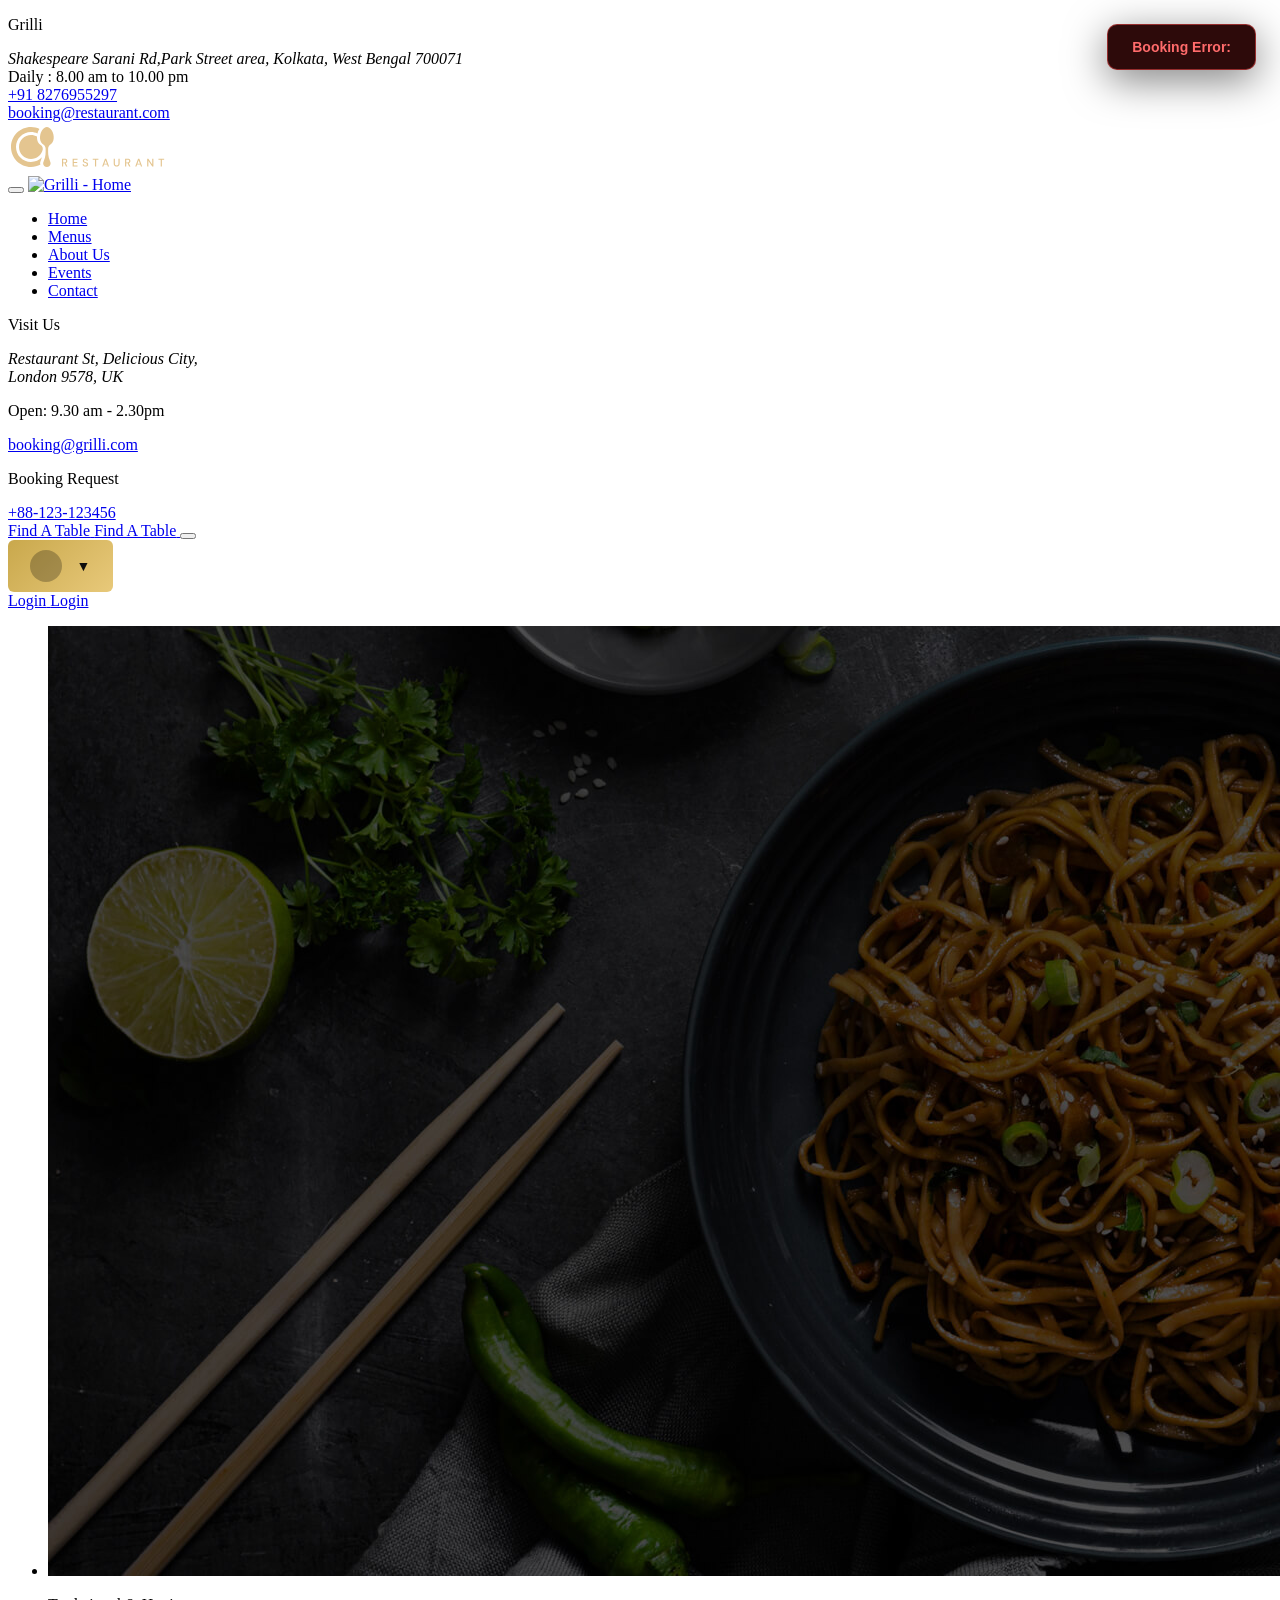
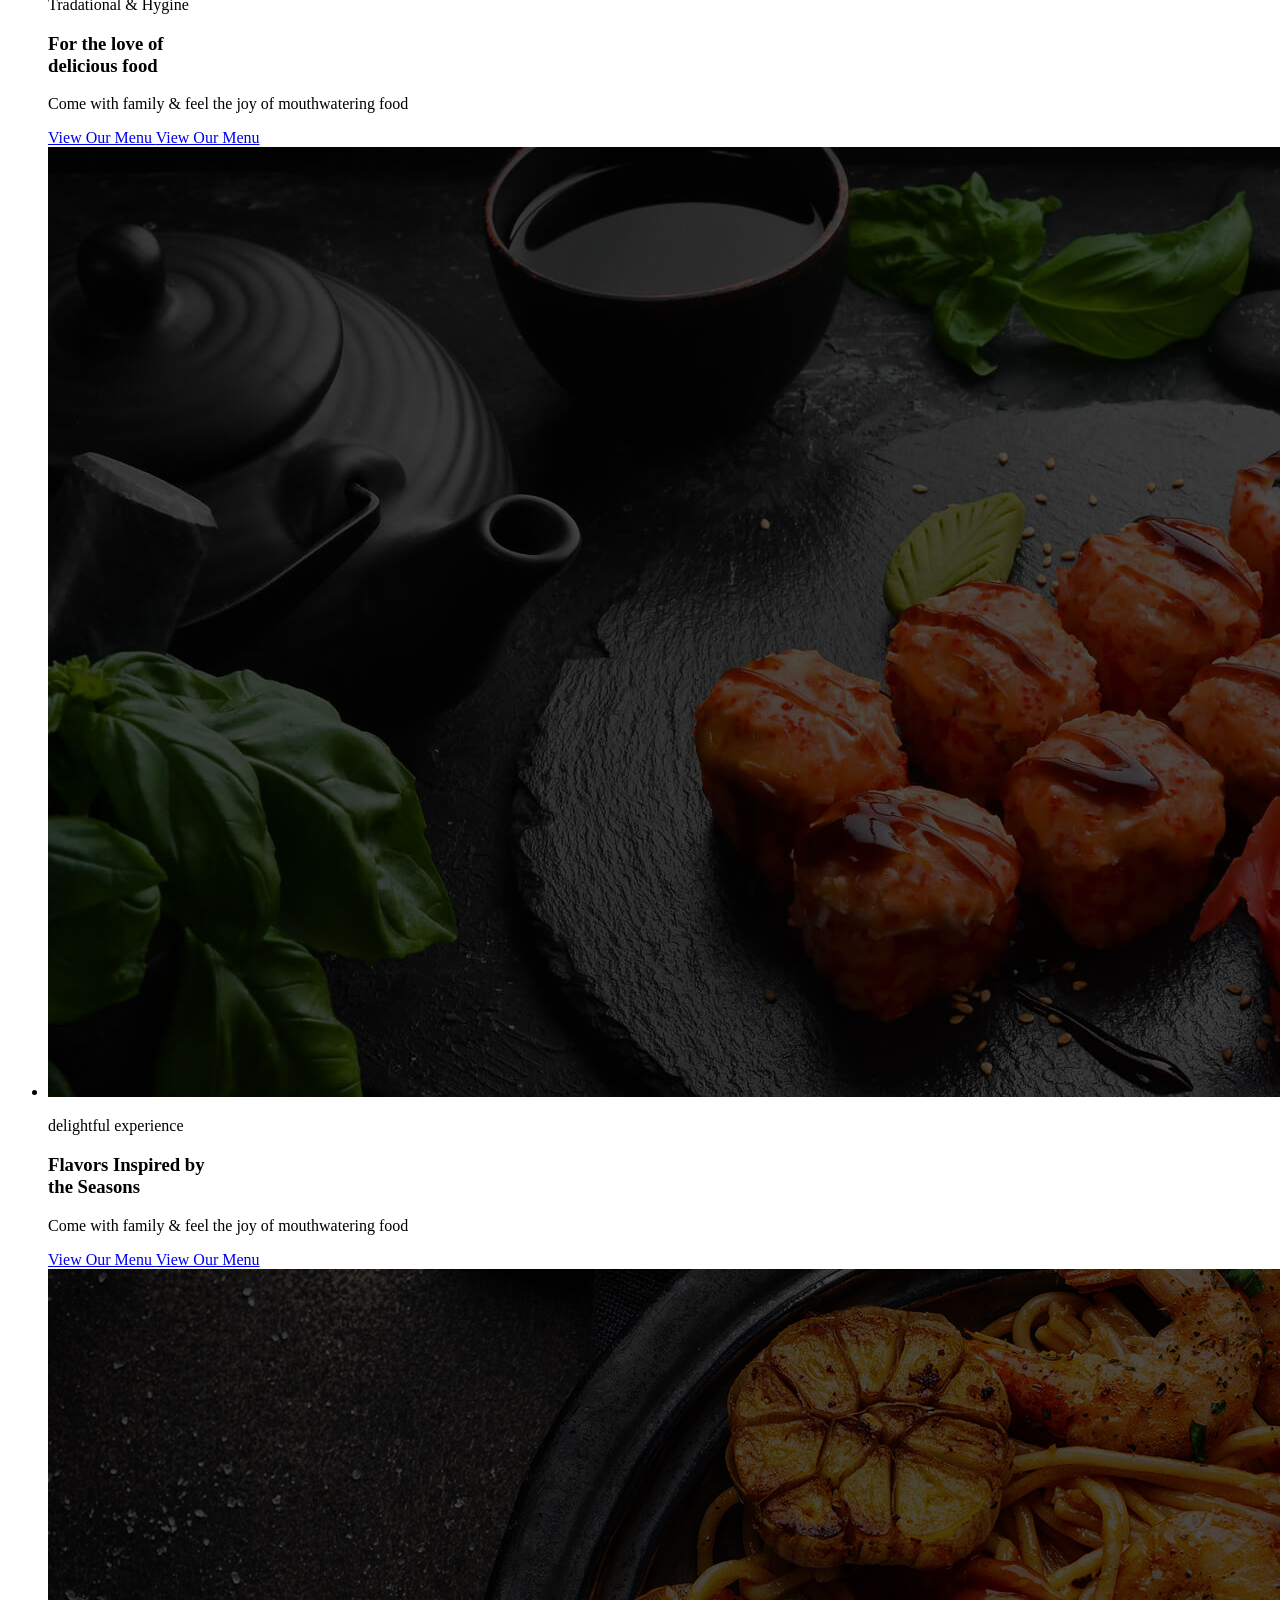
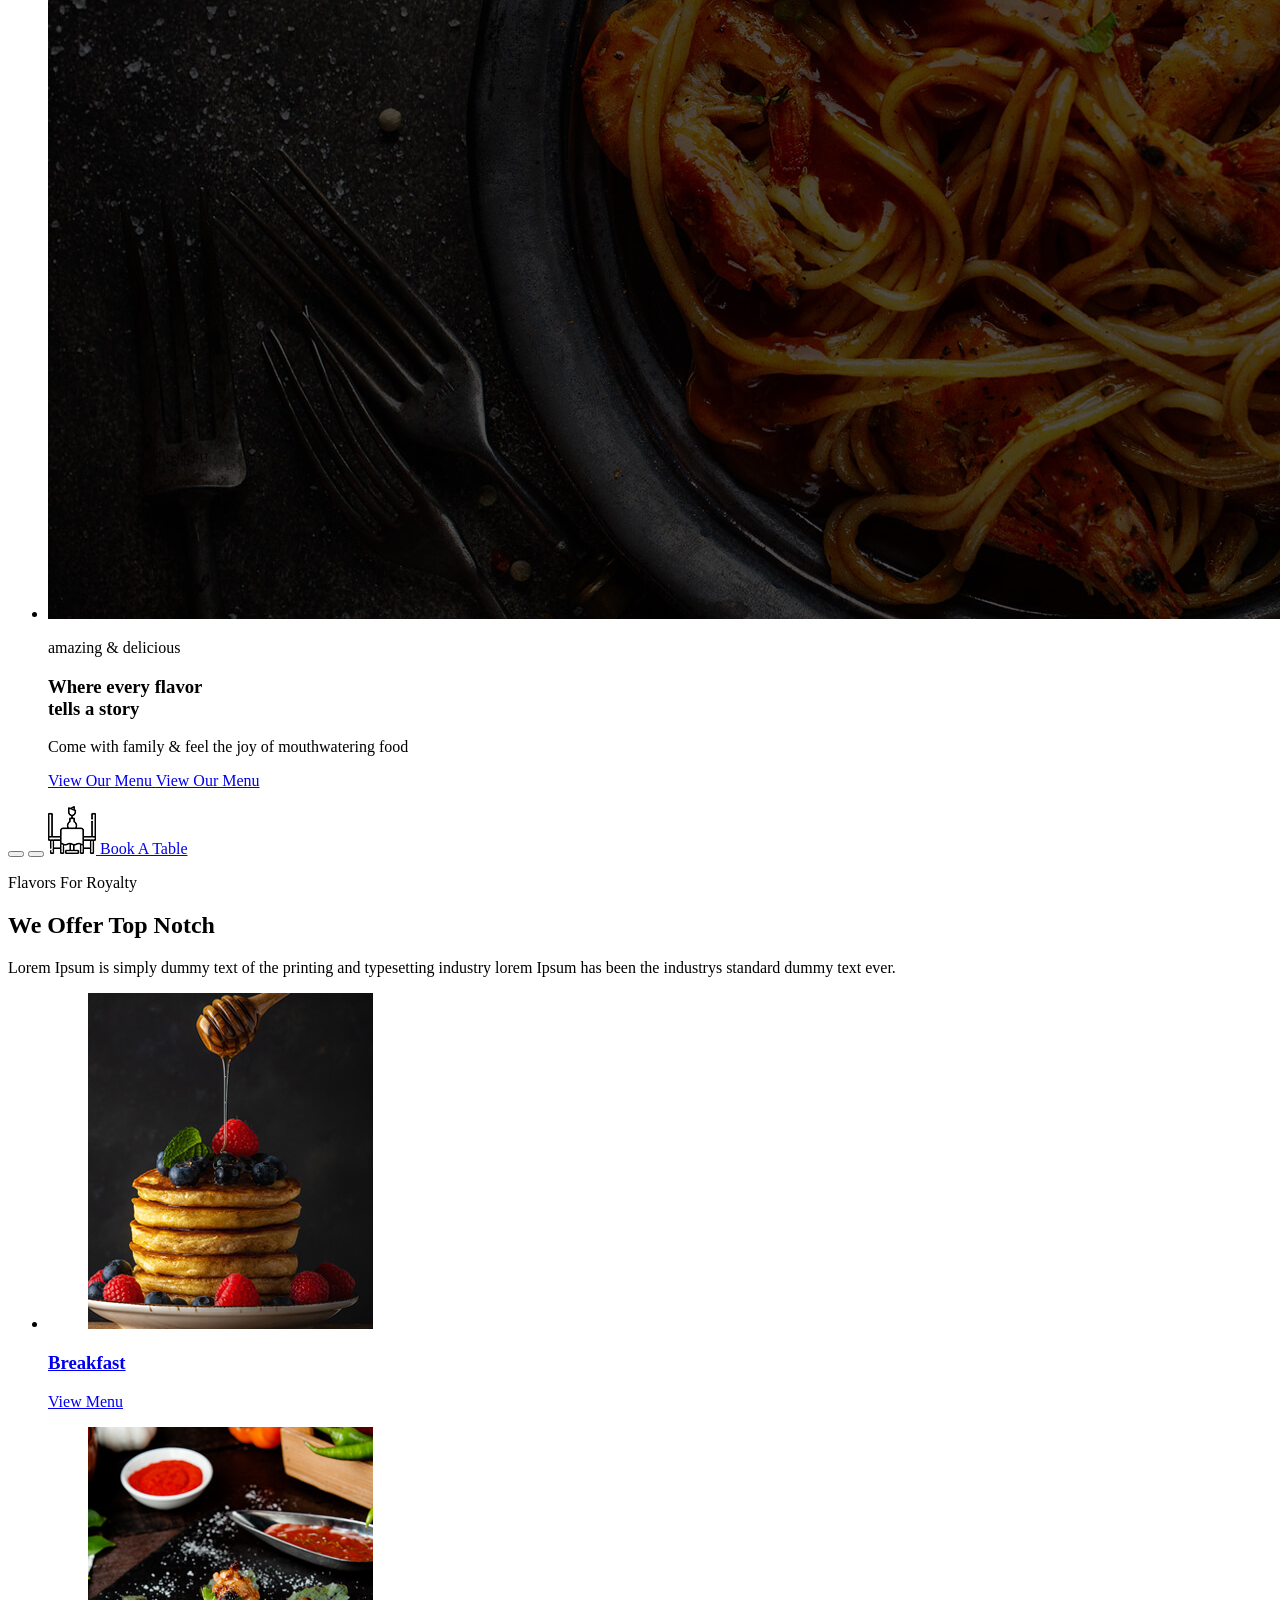
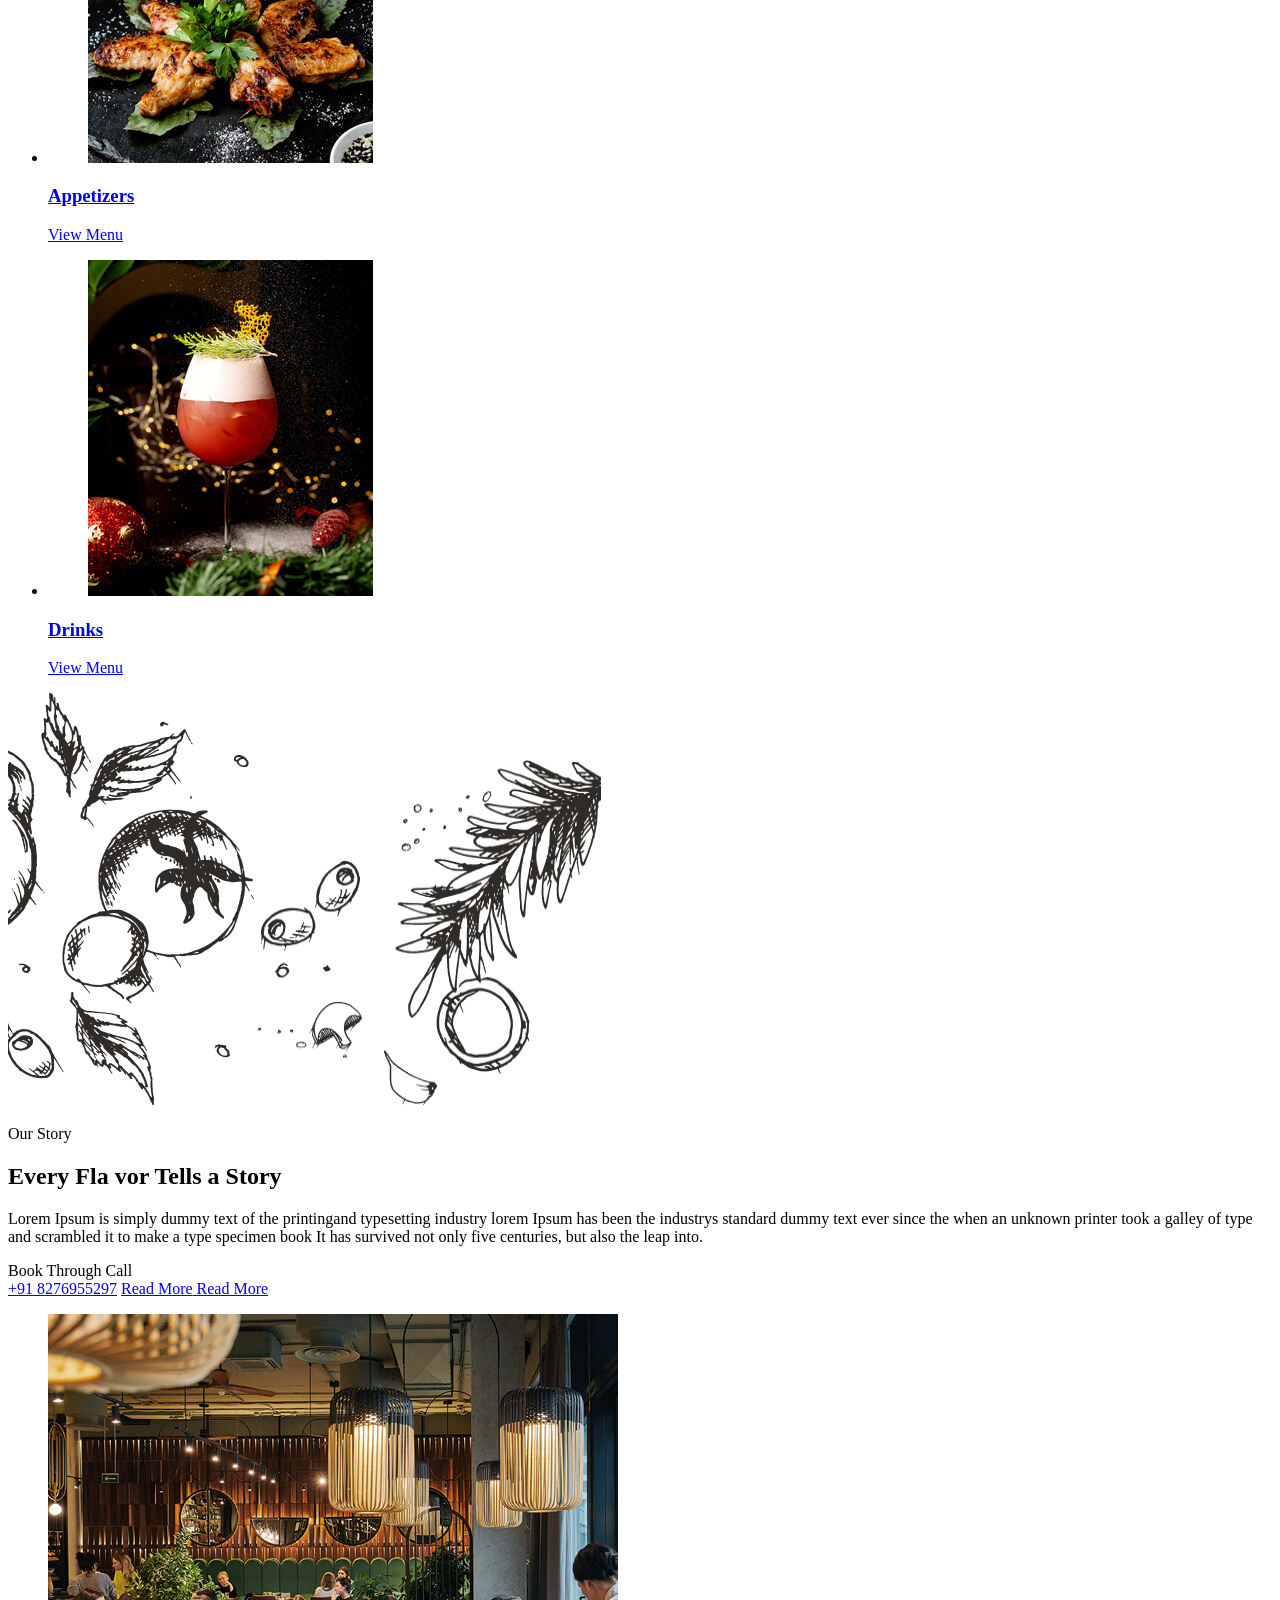
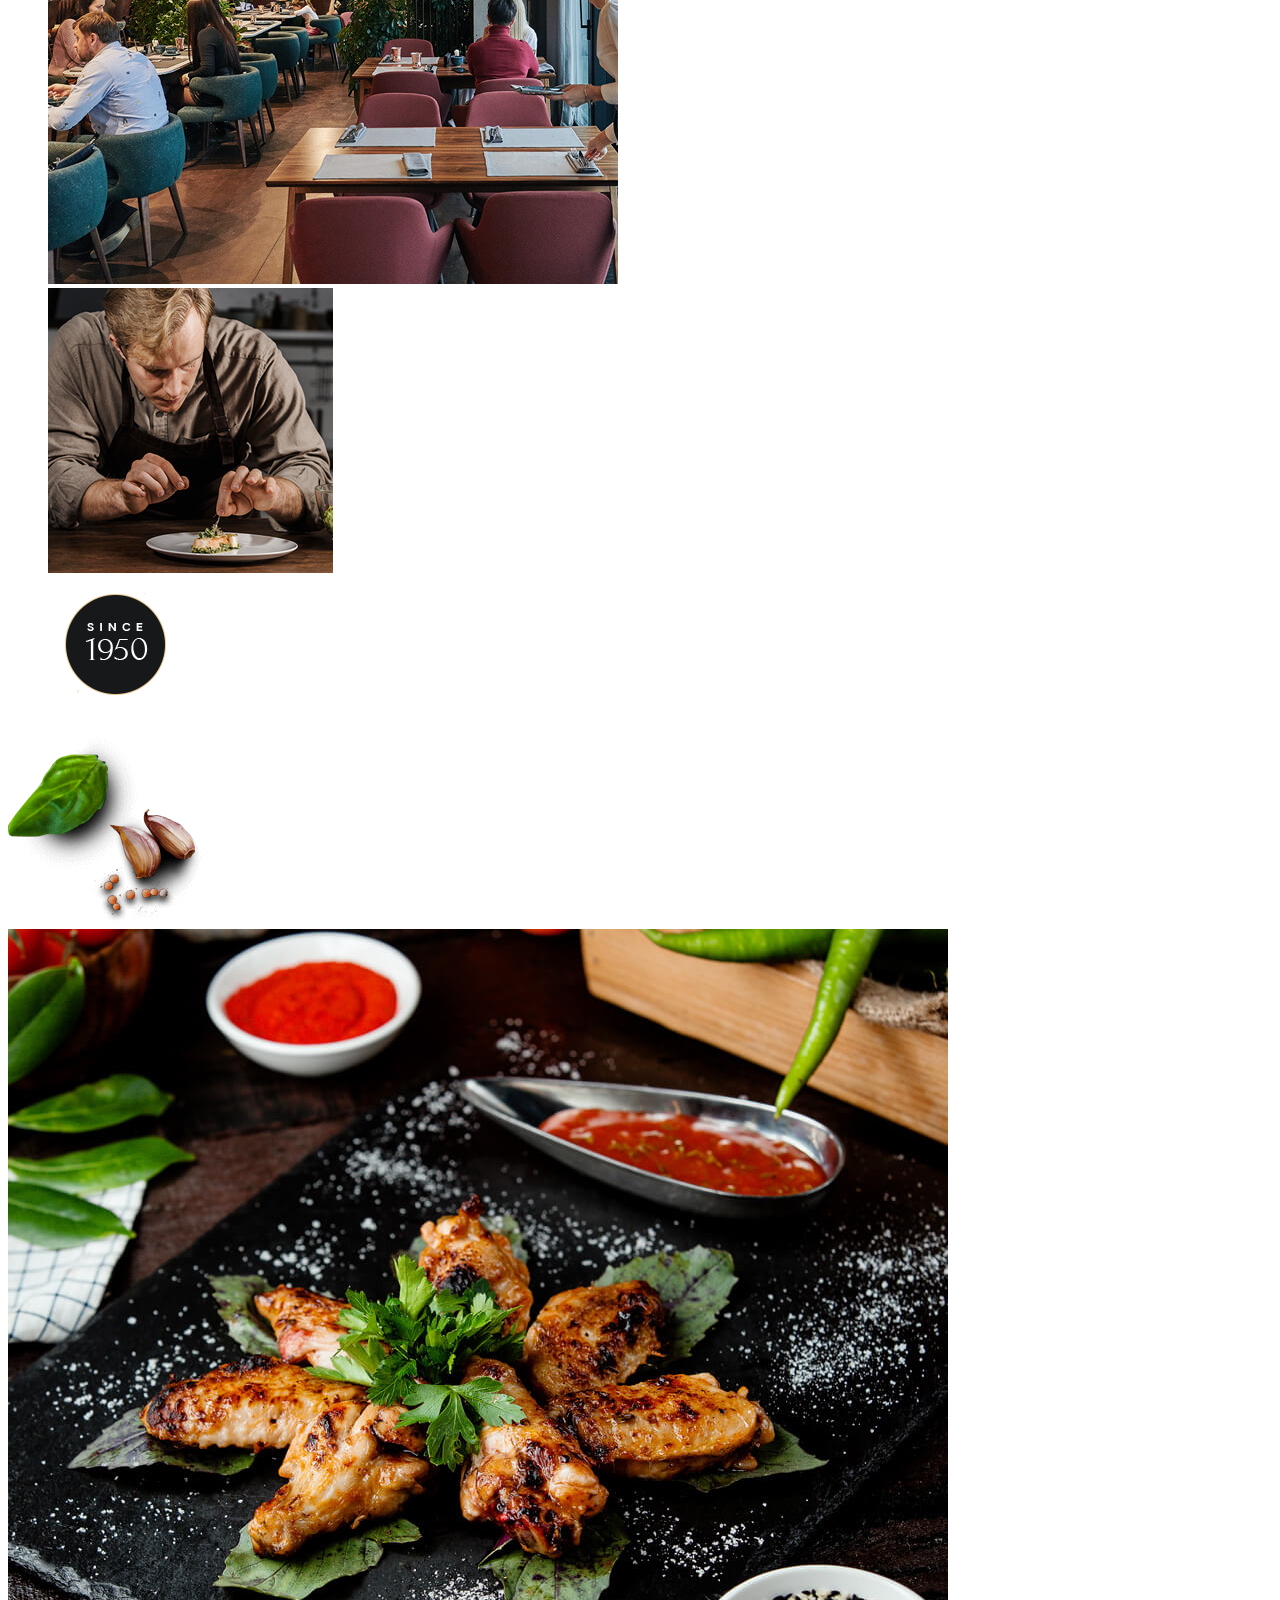
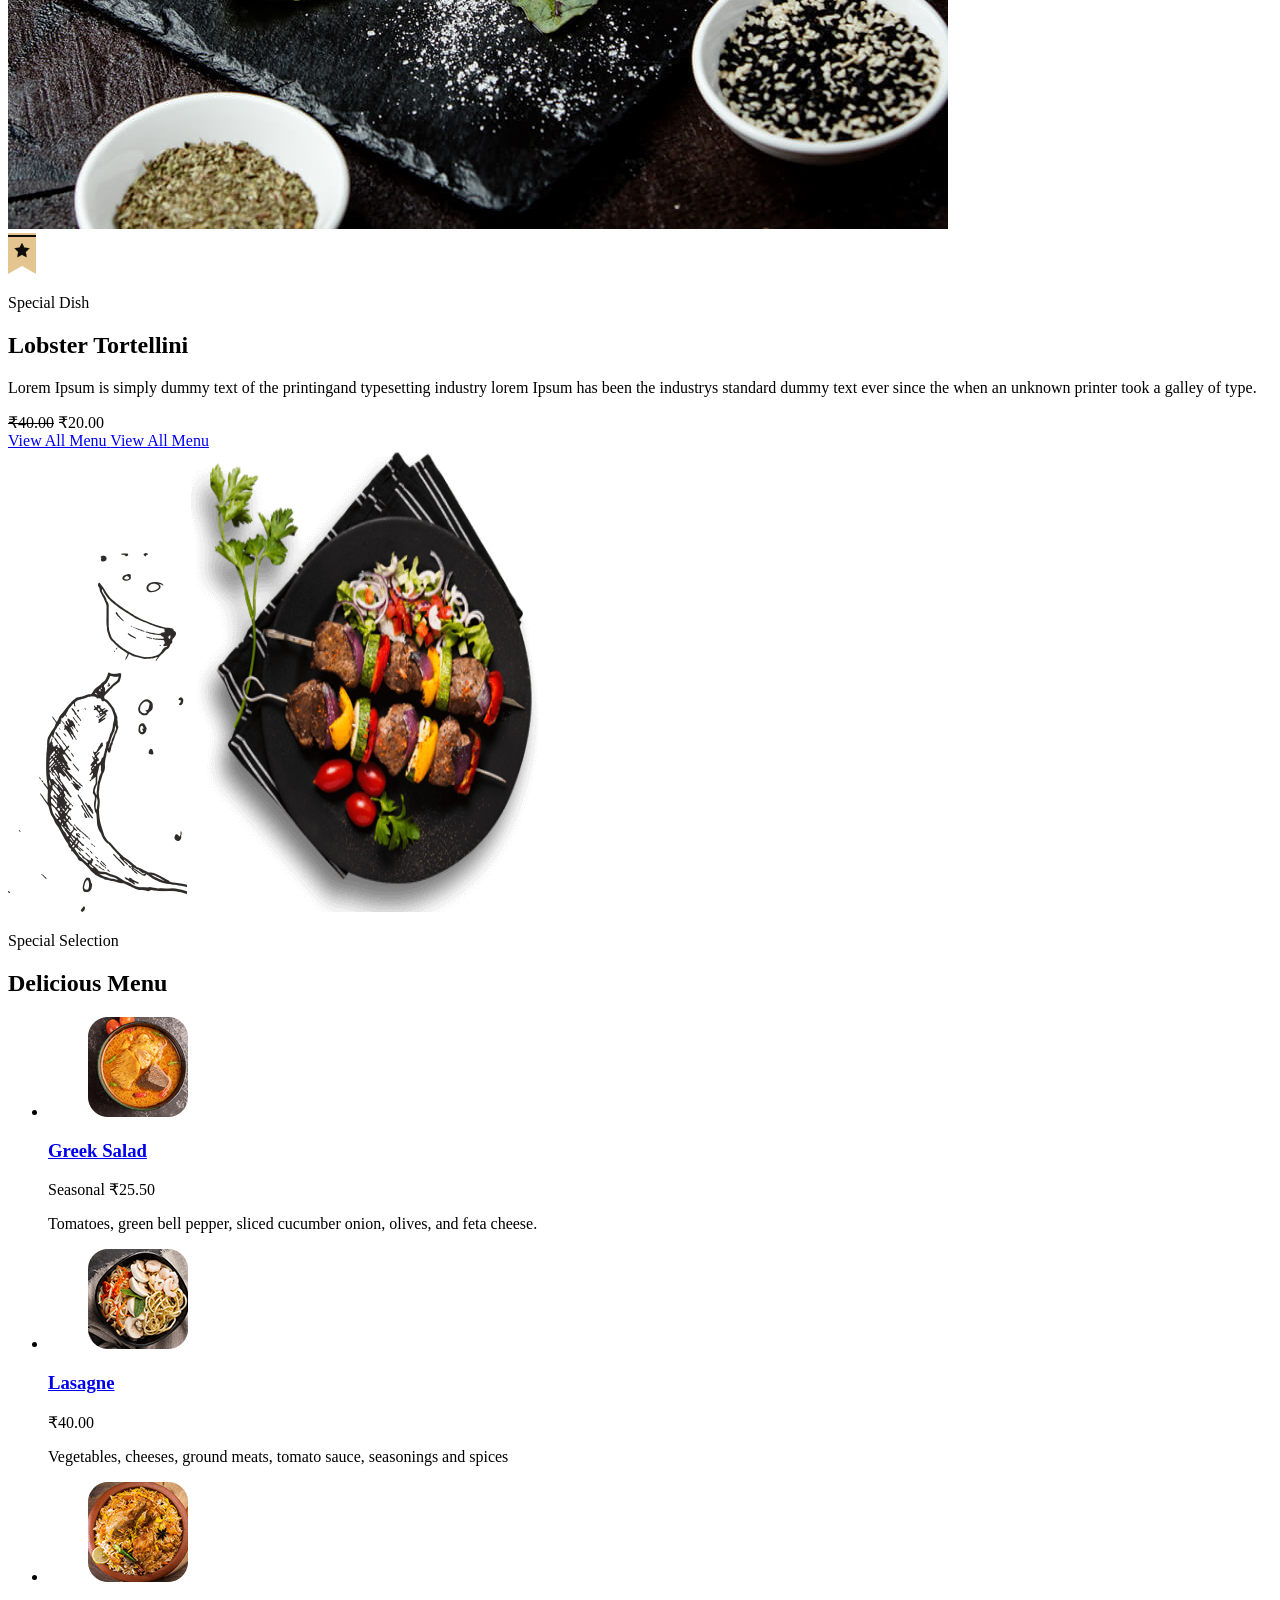
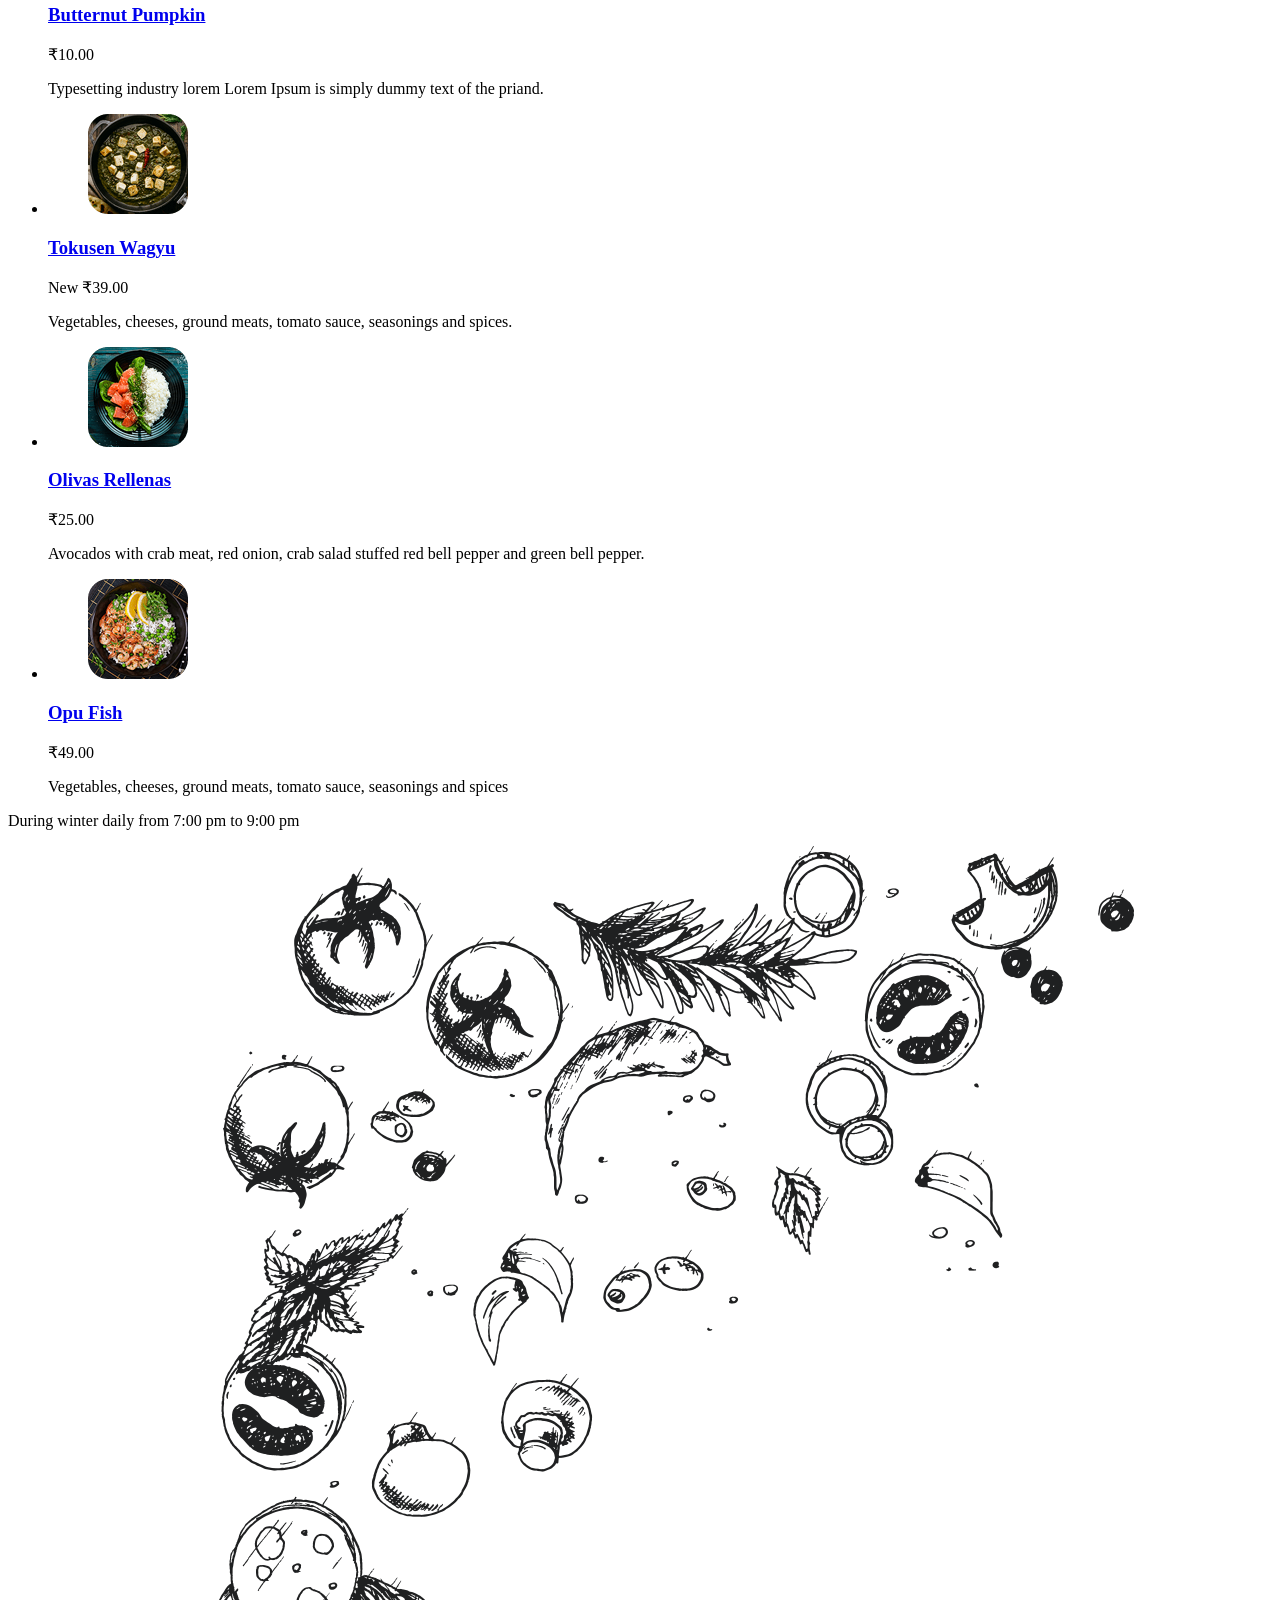
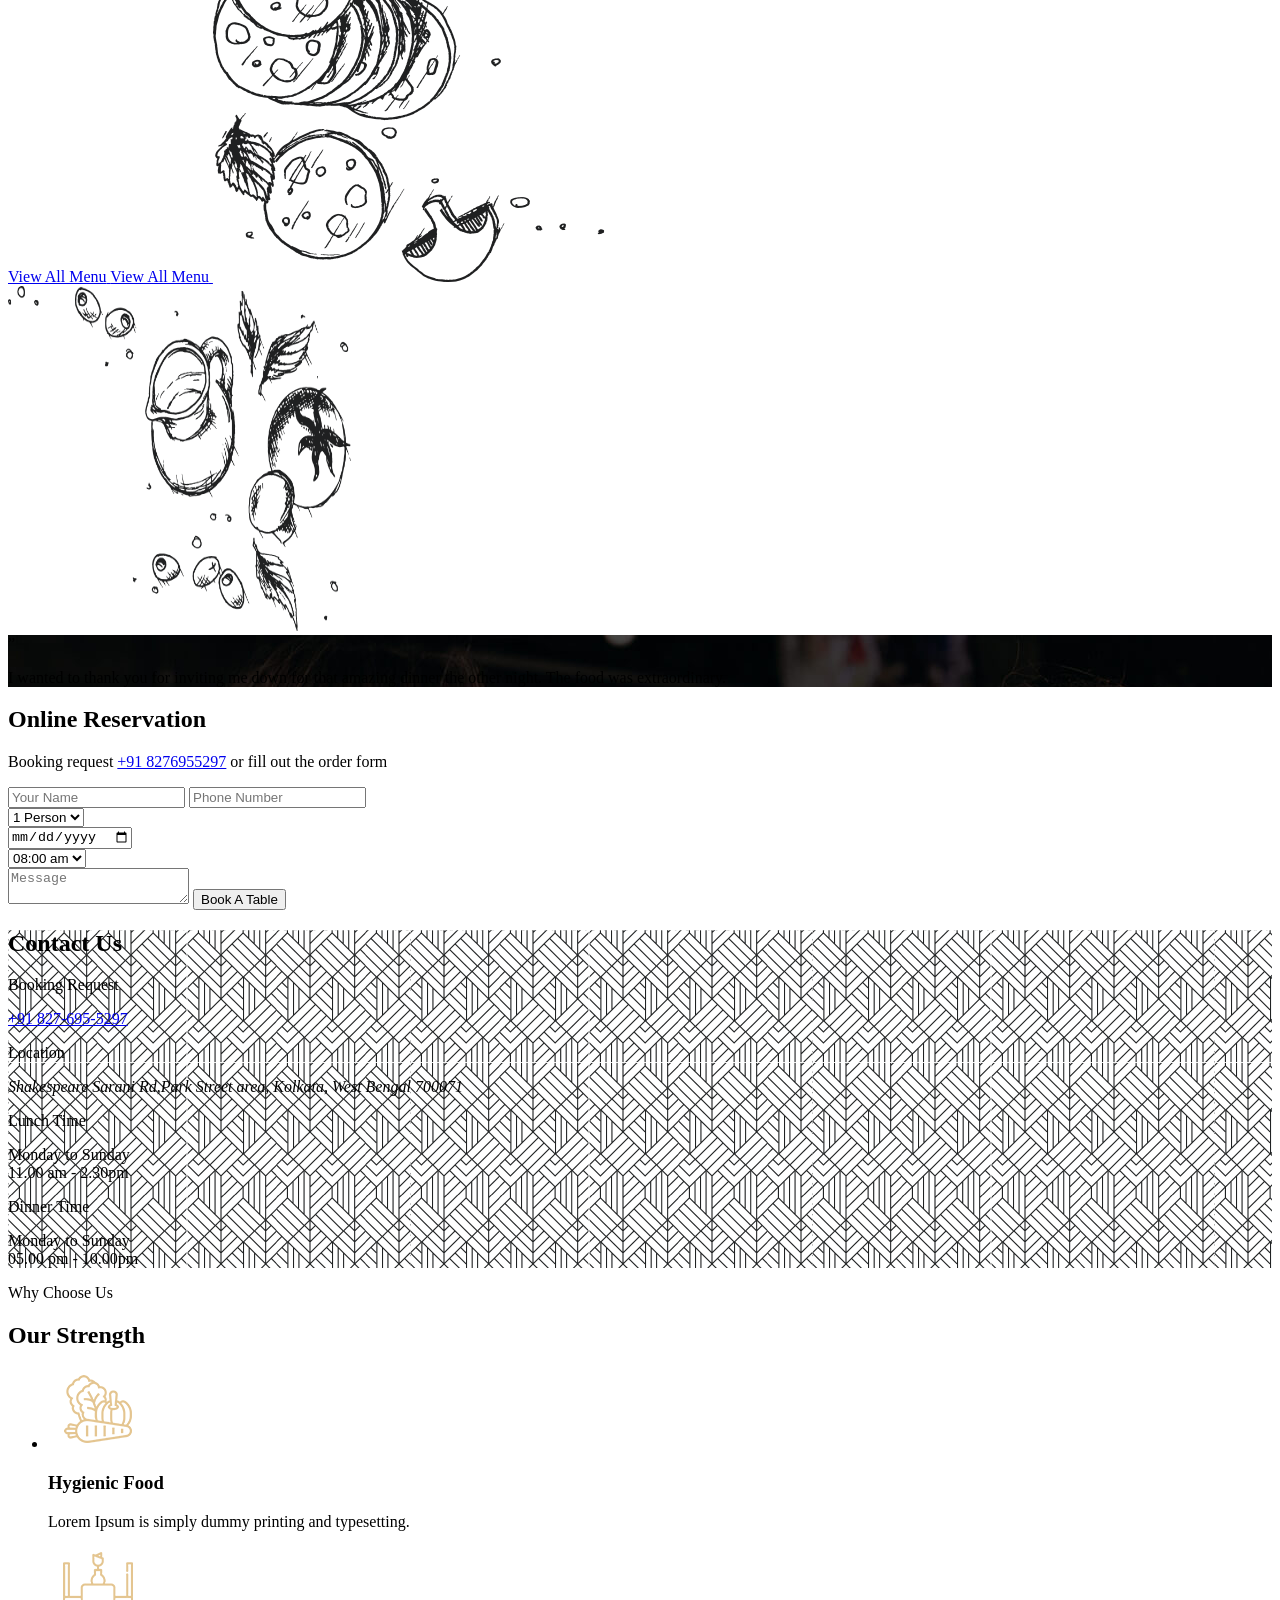
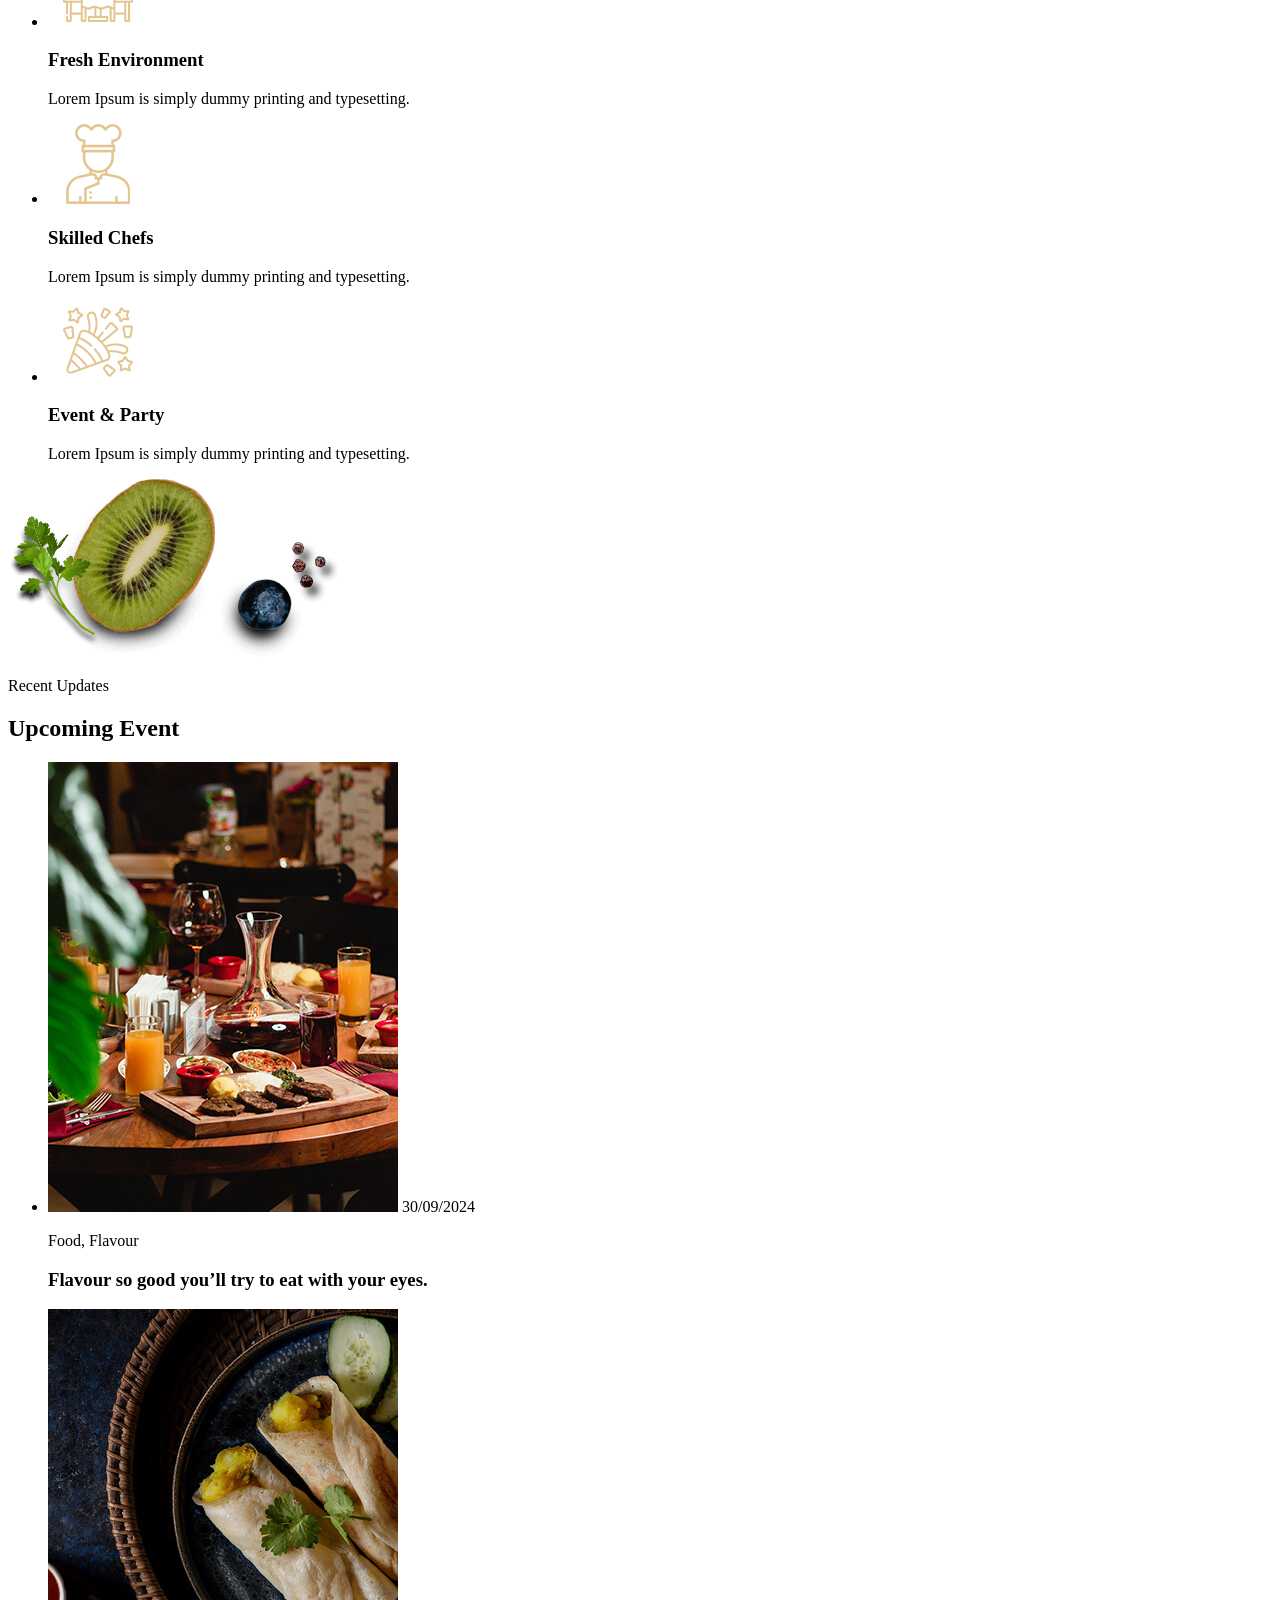
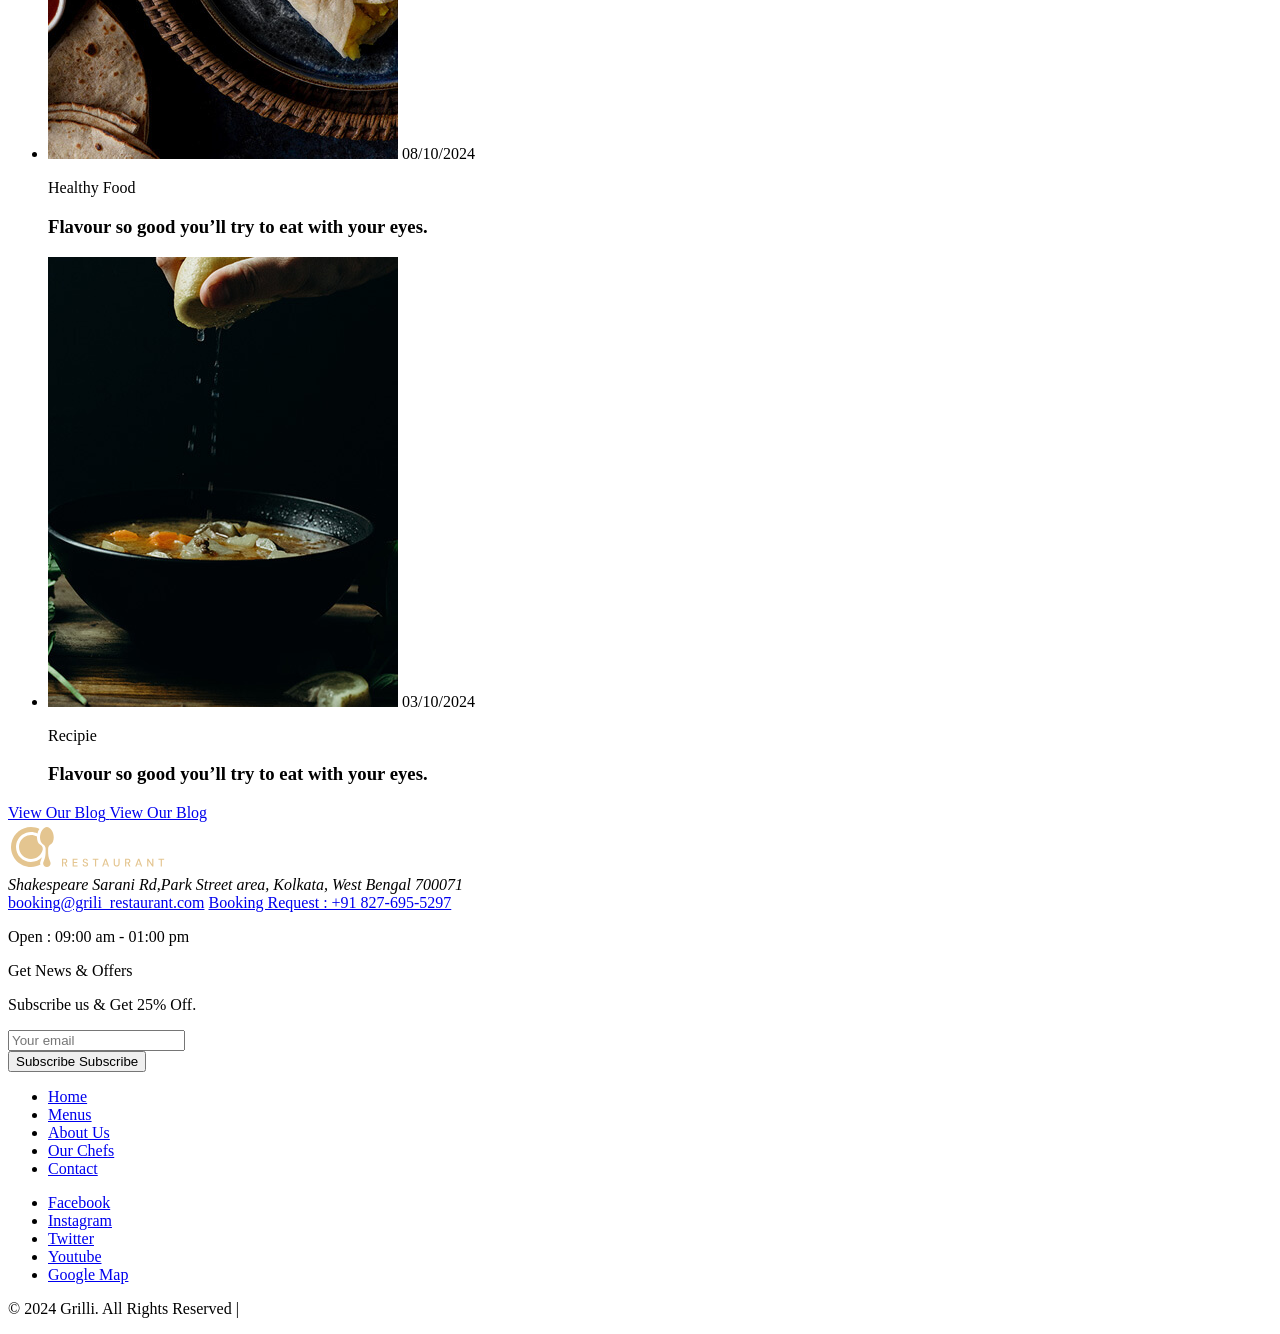
==== frontend-only/index.html @ e75bb4e7 "Add files via upload" ====
<!DOCTYPE html>
<html>
<head>
<meta charset="UTF-8">
  <meta http-equiv="X-UA-Compatible" content="IE=edge">
  <meta name="viewport" content="width=device-width, initial-scale=1.0">

  <!-- 
    - primary meta tags
  -->
  <title>Grilli - Amazing & Delicious Food</title>
  <meta name="title" content="Grilli - Amazing & Delicious Food">
  <meta name="description" content="This is a Restaurant html template made by Our Team">

  <!-- 
    - favicon
  -->
  <link rel="shortcut icon" href="./favicon.svg" type="images/svg+xml">

  <!-- 
    - google font link
  -->
  <link rel="preconnect" href="https://fonts.googleapis.com">
  <link rel="preconnect" href="https://fonts.gstatic.com" crossorigin>
  <link href="https://fonts.googleapis.com/css2?family=DM+Sans:wght@400;700&family=Forum&display=swap" rel="stylesheet">

  <!-- 
    - custom css link
  -->
  <link rel="stylesheet" href="./css/style.css">
  <style>
    /* === PREMIUM PROFILE DROPDOWN === */
    .profile-dropdown {
      position: relative;
      z-index: 1000;
    }
    .profile-btn {
      cursor: pointer;
      display: flex;
      align-items: center;
      gap: 10px;
      background: linear-gradient(135deg, #c9a84c, #e8c97a) !important;
      color: #0d0d0d !important;
      padding: 10px 22px !important;
      border-radius: 6px;
      font-weight: 700;
      border: none;
      transition: transform 0.2s, box-shadow 0.2s;
      font-size: 14px;
      letter-spacing: 0.5px;
    }
    .profile-btn:hover {
      transform: translateY(-2px);
      box-shadow: 0 6px 20px rgba(201,168,76,0.4);
    }
    .profile-avatar-icon {
      width: 32px;
      height: 32px;
      background: rgba(0,0,0,0.25);
      border-radius: 50%;
      display: flex;
      align-items: center;
      justify-content: center;
      font-size: 14px;
      font-weight: 700;
      color: #1a1200;
      flex-shrink: 0;
    }
    .profile-dropdown-list {
      display: none;
      position: absolute;
      top: calc(100% + 10px);
      right: 0;
      min-width: 280px;
      background: #1a1a1a;
      border: 1px solid rgba(201,168,76,0.3);
      border-radius: 12px;
      box-shadow: 0 20px 50px rgba(0,0,0,0.7), 0 0 30px rgba(201,168,76,0.07);
      list-style: none;
      overflow: hidden;
      animation: dropFadeIn 0.2s ease;
    }
    @keyframes dropFadeIn {
      from { opacity: 0; transform: translateY(-8px); }
      to   { opacity: 1; transform: translateY(0); }
    }
    .profile-dropdown-list.show { display: block; }
    .dropdown-header {
      background: linear-gradient(135deg, #1a1200, #2a1e00);
      padding: 18px 20px;
      border-bottom: 1px solid rgba(201,168,76,0.2);
      display: flex;
      align-items: center;
      gap: 14px;
    }
    .dropdown-avatar {
      width: 48px;
      height: 48px;
      background: linear-gradient(135deg, #c9a84c, #e8c97a);
      border-radius: 50%;
      display: flex;
      align-items: center;
      justify-content: center;
      font-size: 20px;
      font-weight: 700;
      color: #1a1200;
      flex-shrink: 0;
      font-family: 'Forum', cursive;
    }
    .dropdown-user-info .user-name {
      color: #c9a84c;
      font-weight: 700;
      font-size: 15px;
      margin-bottom: 3px;
    }
    .dropdown-user-info .user-email {
      color: rgba(255,255,255,0.5);
      font-size: 12px;
    }
    .dropdown-menu-item {
      list-style: none;
    }
    .dropdown-menu-item a {
      display: flex;
      align-items: center;
      gap: 12px;
      padding: 13px 20px;
      color: rgba(255,255,255,0.8);
      text-decoration: none;
      font-size: 14px;
      transition: background 0.2s, color 0.2s, padding-left 0.2s;
      border-bottom: 1px solid rgba(255,255,255,0.04);
    }
    .dropdown-menu-item a:hover {
      background: rgba(201,168,76,0.08);
      color: #c9a84c;
      padding-left: 26px;
    }
    .dropdown-menu-item a .menu-icon {
      width: 32px;
      height: 32px;
      background: rgba(201,168,76,0.1);
      border-radius: 6px;
      display: flex;
      align-items: center;
      justify-content: center;
      flex-shrink: 0;
    }
    .dropdown-menu-item a .menu-icon svg {
      width: 16px; height: 16px;
      stroke: #c9a84c; fill: none; stroke-width: 2;
    }
    .dropdown-menu-item a:hover .menu-icon {
      background: rgba(201,168,76,0.2);
    }
    .dropdown-divider {
      height: 1px;
      background: rgba(255,255,255,0.06);
      margin: 4px 0;
    }
    .dropdown-logout a {
      color: #ff6b6b !important;
    }
    .dropdown-logout a:hover {
      background: rgba(255,107,107,0.08) !important;
      color: #ff6b6b !important;
    }
    .dropdown-logout .menu-icon { background: rgba(255,107,107,0.1) !important; }
    .dropdown-logout .menu-icon svg { stroke: #ff6b6b !important; }
    /* Booking success banner */
    .booking-success-banner {
      position: fixed;
      top: 20px; right: 20px;
      background: linear-gradient(135deg, #1a3d2a, #0d261a);
      border: 1px solid rgba(76,175,132,0.5);
      border-radius: 10px;
      padding: 16px 24px;
      color: #4caf84;
      font-weight: 600;
      z-index: 9999;
      box-shadow: 0 10px 30px rgba(0,0,0,0.5);
      animation: slideInRight 0.4s ease;
    }
    @keyframes slideInRight {
      from { opacity: 0; transform: translateX(100%); }
      to   { opacity: 1; transform: translateX(0); }
    }
  </style>

  <!-- 
    - preload images
  -->
  <link rel="preload" as="image" href="./images/hero-slider-1.jpg">
  <link rel="preload" as="image" href="./images/hero-slider-2.jpg">
  <link rel="preload" as="image" href="./images/hero-slider-3.jpg">

</head>
<body id="top">

  <!-- 
    - #PRELOADER
  -->

  <div class="preload" data-preaload>
    <div class="circle"></div>
    <p class="text">Grilli</p>
  </div>





  <!-- 
    - #TOP BAR
  -->

  <div class="topbar">
    <div class="container">

      <address class="topbar-item">
        <div class="icon">
          <ion-icon name="location-outline" aria-hidden="true"></ion-icon>
        </div>

        <span class="span">
          Shakespeare Sarani Rd,Park Street area, Kolkata, West Bengal 700071
        </span>
      </address>

      <div class="separator"></div>

      <div class="topbar-item item-2">
        <div class="icon">
          <ion-icon name="time-outline" aria-hidden="true"></ion-icon>
        </div>

        <span class="span">Daily : 8.00 am to 10.00 pm</span>
      </div>

      <a href="tel:+11234567890" class="topbar-item link">
        <div class="icon">
          <ion-icon name="call-outline" aria-hidden="true"></ion-icon>
        </div>

        <span class="span">+91 8276955297</span>
      </a>

      <div class="separator"></div>

      <a href="mailto:booking@restaurant.com" class="topbar-item link">
        <div class="icon">
          <ion-icon name="mail-outline" aria-hidden="true"></ion-icon>
        </div>

        <span class="span">booking@restaurant.com</span>
      </a>
      <div class="light">
      </div>
      <nav>
        <!-- Toggle Button -->
       
      </nav>
    </div>
  </div>





  <!-- 
    - #HEADER
  -->

  <header class="header" data-header>
    <div class="container">

      <a href="#" class="logo">
        <img src="./images/logo.svg" width="160" height="50" alt="Grilli - Home">
      </a>

      <nav class="navbar" data-navbar>

        <button class="close-btn" aria-label="close menu" data-nav-toggler>
          <ion-icon name="close-outline" aria-hidden="true"></ion-icon>
        </button>

        <a href="#" class="logo">
          <img src="/images/logo.svg" width="160" height="50" alt="Grilli - Home">
        </a>

        <ul class="navbar-list">
          
          <li class="navbar-item">
            <a href="#home" class="navbar-link hover-underline active">
              <div class="separator"></div>

              <span class="span">Home</span>
            </a>
          </li>

          <li class="navbar-item">
            <a href="#menu" class="navbar-link hover-underline">
              <div class="separator"></div>

              <span class="span">Menus</span>
            </a>
          </li>

          <li class="navbar-item">
            <a href="#about" class="navbar-link hover-underline">
              <div class="separator"></div>

              <span class="span">About Us</span>
            </a>
          </li>

          <li class="navbar-item">
            <a href="#event" class="navbar-link hover-underline">
              <div class="separator"></div>

              <span class="span">Events</span>
            </a>
          </li>

          <li class="navbar-item">
            <a href="#" class="navbar-link hover-underline">
              <div class="separator"></div>

              <span class="span">Contact</span>
            </a>
          </li>
        </ul>

        <div class="text-center">
          <p class="headline-1 navbar-title">Visit Us</p>

          <address class="body-4">
            Restaurant St, Delicious City, <br>
            London 9578, UK
          </address>

          <p class="body-4 navbar-text">Open: 9.30 am - 2.30pm</p>

          <a href="mailto:booking@grilli.com" class="body-4 sidebar-link">booking@grilli.com</a>

          <div class="separator"></div>

          <p class="contact-label">Booking Request</p>

          <a href="tel:+88123123456" class="body-1 contact-number hover-underline">
            +88-123-123456
          </a>
        </div>

      </nav>

     <a href="#reservation" class="btn btn-secondary">
    <span class="text text-1">Find A Table</span>
    <span class="text text-2" aria-hidden="true">Find A Table</span>
</a>

<button class="nav-open-btn" aria-label="open menu" data-nav-toggler>
    <span class="line line-1"></span>
    <span class="line line-2"></span>
    <span class="line line-3"></span>
</button>

<div class="overlay" data-nav-toggler data-overlay></div>


<div class="navigation">
    
        <!-- Premium Profile Dropdown -->
        <div class="profile-dropdown" id="profileDropdown">
            <button class="profile-btn" onclick="toggleProfile(event)">
                <div class="profile-avatar-icon"></div>
                 &nbsp;▼
            </button>
            <ul class="profile-dropdown-list" id="profileMenu">
                <!-- User Info Header -->
                <li>
                    <div class="dropdown-header">
                        <div class="dropdown-avatar"></div>
                        <div class="dropdown-user-info">
                            <div class="user-name"></div>
                            <div class="user-email"></div>
                        </div>
                    </div>
                </li>
                <!-- Menu Items -->
                <li class="dropdown-menu-item">
                    <a href="profile.jsp">
                        <span class="menu-icon"><svg viewBox="0 0 24 24"><path d="M20 21v-2a4 4 0 0 0-4-4H8a4 4 0 0 0-4 4v2"></path><circle cx="12" cy="7" r="4"></circle></svg></span>
                        My Profile
                    </a>
                </li>
                <li class="dropdown-menu-item">
                    <a href="#reservation">
                        <span class="menu-icon"><svg viewBox="0 0 24 24"><rect x="3" y="4" width="18" height="18" rx="2"></rect><line x1="16" y1="2" x2="16" y2="6"></line><line x1="8" y1="2" x2="8" y2="6"></line><line x1="3" y1="10" x2="21" y2="10"></line></svg></span>
                        Book a Table
                    </a>
                </li>
                <li class="dropdown-menu-item">
                    <a href="profile.jsp#booking-history">
                        <span class="menu-icon"><svg viewBox="0 0 24 24"><path d="M14 2H6a2 2 0 0 0-2 2v16a2 2 0 0 0 2 2h12a2 2 0 0 0 2-2V8z"></path><polyline points="14 2 14 8 20 8"></polyline></svg></span>
                        Booking History
                    </a>
                </li>
                <li class="dropdown-divider"></li>
                <li class="dropdown-menu-item dropdown-logout">
                    <a href="LogoutController">
                        <span class="menu-icon"><svg viewBox="0 0 24 24"><path d="M9 21H5a2 2 0 0 1-2-2V5a2 2 0 0 1 2-2h4"></path><polyline points="16 17 21 12 16 7"></polyline><line x1="21" y1="12" x2="9" y2="12"></line></svg></span>
                        Sign Out
                    </a>
                </li>
            </ul>
        </div>
    
        <!-- Show Login Button -->
        <a href="login.jsp" class="btn btn-secondary">
            <span class="text text-1">Login</span>
            <span class="text text-2" aria-hidden="true">Login</span>
        </a>
    
</div>


 

    
  </header>

<main>
    <article>

      <!-- 
        - #HERO
      -->

      <section class="hero text-center" aria-label="home" id="home">

        <ul class="hero-slider" data-hero-slider>

          <li class="slider-item active" data-hero-slider-item>

            <div class="slider-bg">
              <img src="./images/hero-slider-1.jpg" width="1880" height="950" alt="" class="img-cover">
            </div>

            <p class="label-2 section-subtitle slider-reveal">Tradational & Hygine</p>

            <h1 class="display-1 hero-title slider-reveal">
              For the love of <br>
              delicious food
            </h1>

            <p class="body-2 hero-text slider-reveal">
              Come with family & feel the joy of mouthwatering food
            </p>

            <a href="#" class="btn btn-primary slider-reveal">
              <span class="text text-1">View Our Menu</span>

              <span class="text text-2" aria-hidden="true">View Our Menu</span>
            </a>

          </li>

          <li class="slider-item" data-hero-slider-item>

            <div class="slider-bg">
              <img src="./images/hero-slider-2.jpg" width="1880" height="950" alt="" class="img-cover">
            </div>

            <p class="label-2 section-subtitle slider-reveal">delightful experience</p>

            <h1 class="display-1 hero-title slider-reveal">
              Flavors Inspired by <br>
              the Seasons
            </h1>

            <p class="body-2 hero-text slider-reveal">
              Come with family & feel the joy of mouthwatering food
            </p>

            <a href="#" class="btn btn-primary slider-reveal">
              <span class="text text-1">View Our Menu</span>

              <span class="text text-2" aria-hidden="true">View Our Menu</span>
            </a>

          </li>

          <li class="slider-item" data-hero-slider-item>

            <div class="slider-bg">
              <img src="./images/hero-slider-3.jpg" width="1880" height="950" alt="" class="img-cover">
            </div>

            <p class="label-2 section-subtitle slider-reveal">amazing & delicious</p>

            <h1 class="display-1 hero-title slider-reveal">
              Where every flavor <br>
              tells a story
            </h1>

            <p class="body-2 hero-text slider-reveal">
              Come with family & feel the joy of mouthwatering food
            </p>

            <a href="#" class="btn btn-primary slider-reveal">
              <span class="text text-1">View Our Menu</span>

              <span class="text text-2" aria-hidden="true">View Our Menu</span>
            </a>

          </li>

        </ul>

        <button class="slider-btn prev" aria-label="slide to previous" data-prev-btn>
          <ion-icon name="chevron-back"></ion-icon>
        </button>

        <button class="slider-btn next" aria-label="slide to next" data-next-btn>
          <ion-icon name="chevron-forward"></ion-icon>
        </button>

        <a href="#reservation" class="hero-btn has-after">
          <img src="./images/hero-icon.png" width="48" height="48" alt="booking icon">

          <span class="label-2 text-center span">Book A Table</span>
        </a>

      </section>





      <!-- 
        - #SERVICE
      -->

      <section class="section service bg-black-10 text-center" aria-label="service">
        <div class="container">

          <p class="section-subtitle label-2">Flavors For Royalty</p>

          <h2 class="headline-1 section-title">We Offer Top Notch</h2>

          <p class="section-text">
            Lorem Ipsum is simply dummy text of the printing and typesetting industry lorem Ipsum has been the industrys
            standard dummy text ever.
          </p>

          <ul class="grid-list">

            <li>
              <div class="service-card">

                <a href="#" class="has-before hover:shine">
                  <figure class="card-banner img-holder" style="--width: 285; --height: 336;">
                    <img src="./images/service-1.jpg" width="285" height="336" loading="lazy" alt="Breakfast"
                      class="img-cover">
                  </figure>
                </a>

                <div class="card-content">

                  <h3 class="title-4 card-title">
                    <a href="#">Breakfast</a>
                  </h3>

                  <a href="#" class="btn-text hover-underline label-2">View Menu</a>

                </div>

              </div>
            </li>

            <li>
              <div class="service-card">

                <a href="#" class="has-before hover:shine">
                  <figure class="card-banner img-holder" style="--width: 285; --height: 336;">
                    <img src="./images/service-2.jpg" width="285" height="336" loading="lazy" alt="Appetizers"
                      class="img-cover">
                  </figure>
                </a>

                <div class="card-content">

                  <h3 class="title-4 card-title">
                    <a href="#">Appetizers</a>
                  </h3>

                  <a href="#" class="btn-text hover-underline label-2">View Menu</a>

                </div>

              </div>
            </li>

            <li>
              <div class="service-card">

                <a href="#" class="has-before hover:shine">
                  <figure class="card-banner img-holder" style="--width: 285; --height: 336;">
                    <img src="./images/service-3.jpg" width="285" height="336" loading="lazy" alt="Drinks"
                      class="img-cover">
                  </figure>
                </a>

                <div class="card-content">

                  <h3 class="title-4 card-title">
                    <a href="#">Drinks</a>
                  </h3>

                  <a href="#" class="btn-text hover-underline label-2">View Menu</a>

                </div>

              </div>
            </li>

          </ul>

          <img src="./images/shape-1.png" width="246" height="412" loading="lazy" alt="shape"
            class="shape shape-1 move-anim">
          <img src="./images/shape-2.png" width="343" height="345" loading="lazy" alt="shape"
            class="shape shape-2 move-anim">

        </div>
      </section>





      <!-- 
        - #ABOUT
      -->

      <section class="section about text-center" aria-labelledby="about-label" id="about">
        <div class="container">

          <div class="about-content">

            <p class="label-2 section-subtitle" id="about-label">Our Story</p>

            <h2 class="headline-1 section-title">Every Fla vor Tells a Story</h2>

            <p class="section-text">
              Lorem Ipsum is simply dummy text of the printingand typesetting industry lorem Ipsum has been the
              industrys standard dummy text ever since the when an unknown printer took a galley of type and scrambled
              it to make a type specimen book It has survived not only five centuries, but also the leap into.
            </p>

            <div class="contact-label">Book Through Call</div>

            <a href="tel:+804001234567" class="body-1 contact-number hover-underline">+91 8276955297</a>

            <a href="#" class="btn btn-primary">
              <span class="text text-1">Read More</span>

              <span class="text text-2" aria-hidden="true">Read More</span>
            </a>

          </div>

          <figure class="about-banner">

            <img src="./images/about-banner.jpg" width="570" height="570" loading="lazy" alt="about banner"
              class="w-100" data-parallax-item data-parallax-speed="1">

            <div class="abs-img abs-img-1 has-before" data-parallax-item data-parallax-speed="1.75">
              <img src="./images/about-abs-image.jpg" width="285" height="285" loading="lazy" alt=""
                class="w-100">
            </div>

            <div class="abs-img abs-img-2 has-before">
              <img src="./images/badge-2.png" width="133" height="134" loading="lazy" alt="">
            </div>

          </figure>

          <img src="./images/shape-3.png" width="197" height="194" loading="lazy" alt="" class="shape">

        </div>
      </section>

    
     
       <!-- 
        - #SPECIAL DISH
      -->

      <section class="special-dish text-center" aria-labelledby="dish-label">

        <div class="special-dish-banner">
          <img src="./images/special-dish-banner.jpg" width="940" height="900" loading="lazy" alt="special dish"
            class="img-cover">
        </div>

        <div class="special-dish-content bg-black-10">
          <div class="container">

            <img src="./images/badge-1.png" width="28" height="41" loading="lazy" alt="badge" class="abs-img">

            <p class="section-subtitle label-2">Special Dish</p>

            <h2 class="headline-1 section-title">Lobster Tortellini</h2>

            <p class="section-text">
              Lorem Ipsum is simply dummy text of the printingand typesetting industry lorem Ipsum has been the
              industrys standard dummy text ever since the when an unknown printer took a galley of type.
            </p>

            <div class="wrapper">
              <del class="del body-3">₹40.00</del>

              <span class="span body-1">₹20.00</span>
            </div>

            <a href="#" class="btn btn-primary">
              <span class="text text-1">View All Menu</span>

              <span class="text text-2" aria-hidden="true">View All Menu</span>
            </a>

          </div>
        </div>

        <img src="./images/shape-4.png" width="179" height="359" loading="lazy" alt="" class="shape shape-1">

        <img src="./images/shape-9.png" width="351" height="462" loading="lazy" alt="" class="shape shape-2">

      </section>





      <!-- 
        - #MENU
      -->

      <section class="section menu" aria-label="menu-label" id="menu">
        <div class="container">

          <p class="section-subtitle text-center label-2">Special Selection</p>

          <h2 class="headline-1 section-title text-center">Delicious Menu</h2>

          <ul class="grid-list">

            <li>
              <div class="menu-card hover:card">

                <figure class="card-banner img-holder" style="--width: 100; --height: 100;">
                  <img src="./images/menu-1.png" width="100" height="100" loading="lazy" alt="Greek Salad"
                    class="img-cover">
                </figure>

                <div>

                  <div class="title-wrapper">
                    <h3 class="title-3">
                      <a href="#" class="card-title">Greek Salad</a>
                    </h3>

                    <span class="badge label-1">Seasonal</span>

                    <span class="span title-2">₹25.50</span>
                  </div>

                  <p class="card-text label-1">
                    Tomatoes, green bell pepper, sliced cucumber onion, olives, and feta cheese.
                  </p>

                </div>

              </div>
            </li>

            <li>
              <div class="menu-card hover:card">

                <figure class="card-banner img-holder" style="--width: 100; --height: 100;">
                  <img src="./images/menu-2.png" width="100" height="100" loading="lazy" alt="Lasagne"
                    class="img-cover">
                </figure>

                <div>

                  <div class="title-wrapper">
                    <h3 class="title-3">
                      <a href="#" class="card-title">Lasagne</a>
                    </h3>

                    <span class="span title-2">₹40.00</span>
                  </div>

                  <p class="card-text label-1">
                    Vegetables, cheeses, ground meats, tomato sauce, seasonings and spices
                  </p>

                </div>

              </div>
            </li>

            <li>
              <div class="menu-card hover:card">

                <figure class="card-banner img-holder" style="--width: 100; --height: 100;">
                  <img src="./images/menu-3.png" width="100" height="100" loading="lazy" alt="Butternut Pumpkin"
                    class="img-cover">
                </figure>

                <div>

                  <div class="title-wrapper">
                    <h3 class="title-3">
                      <a href="#" class="card-title">Butternut Pumpkin</a>
                    </h3>

                    <span class="span title-2">₹10.00</span>
                  </div>

                  <p class="card-text label-1">
                    Typesetting industry lorem Lorem Ipsum is simply dummy text of the priand.
                  </p>

                </div>

              </div>
            </li>

            <li>
              <div class="menu-card hover:card">

                <figure class="card-banner img-holder" style="--width: 100; --height: 100;">
                  <img src="./images/menu-4.png" width="100" height="100" loading="lazy" alt="Tokusen Wagyu"
                    class="img-cover">
                </figure>

                <div>

                  <div class="title-wrapper">
                    <h3 class="title-3">
                      <a href="#" class="card-title">Tokusen Wagyu</a>
                    </h3>

                    <span class="badge label-1">New</span>

                    <span class="span title-2">₹39.00</span>
                  </div>

                  <p class="card-text label-1">
                    Vegetables, cheeses, ground meats, tomato sauce, seasonings and spices.
                  </p>

                </div>

              </div>
            </li>

            <li>
              <div class="menu-card hover:card">

                <figure class="card-banner img-holder" style="--width: 100; --height: 100;">
                  <img src="./images/menu-5.png" width="100" height="100" loading="lazy" alt="Olivas Rellenas"
                    class="img-cover">
                </figure>

                <div>

                  <div class="title-wrapper">
                    <h3 class="title-3">
                      <a href="#" class="card-title">Olivas Rellenas</a>
                    </h3>

                    <span class="span title-2">₹25.00</span>
                  </div>

                  <p class="card-text label-1">
                    Avocados with crab meat, red onion, crab salad stuffed red bell pepper and green bell pepper.
                  </p>

                </div>

              </div>
            </li>

            <li>
              <div class="menu-card hover:card">

                <figure class="card-banner img-holder" style="--width: 100; --height: 100;">
                  <img src="./images/menu-6.png" width="100" height="100" loading="lazy" alt="Opu Fish"
                    class="img-cover">
                </figure>

                <div>

                  <div class="title-wrapper">
                    <h3 class="title-3">
                      <a href="#" class="card-title">Opu Fish</a>
                    </h3>

                    <span class="span title-2">₹49.00</span>
                  </div>

                  <p class="card-text label-1">
                    Vegetables, cheeses, ground meats, tomato sauce, seasonings and spices
                  </p>

                </div>

              </div>
            </li>

          </ul>

          <p class="menu-text text-center">
            During winter daily from <span class="span">7:00 pm</span> to <span class="span">9:00 pm</span>
          </p>

          <a href="menu.html" class="btn btn-primary">
            <span class="text text-1">View All Menu</span>

            <span class="text text-2" aria-hidden="true">View All Menu</span>
          </a>

          <img src="./images/shape-5.png" width="921" height="1036" loading="lazy" alt="shape"
            class="shape shape-2 move-anim">
          <img src="./images/shape-6.png" width="343" height="345" loading="lazy" alt="shape"
            class="shape shape-3 move-anim">

        </div>
      </section>





      <!-- 
        - #TESTIMONIALS
      -->

      <section class="section testi text-center has-bg-image"
        style="background-image: url('./images/testimonial-bg.jpg')" aria-label="testimonials">
        <div class="container">

          <div class="quote">”</div>

          <p class="headline-2 testi-text">
            I wanted to thank you for inviting me down for that amazing dinner the other night. The food was
            extraordinary.
          </p>

          <div class="wrapper">
            <div class="separator"></div>
            <div class="separator"></div>
            <div class="separator"></div>
          </div>
      </section>





      <!-- 
        - #RESERVATION
      -->

    <section class="reservation" aria-label="reservation" id="reservation">
  <div class="container">
    <div class="form reservation-form bg-black-10">
     <form id="reservation-form" action="ReservationController" method="POST" class="form-left">

        <h2 class="headline-1 text-center">Online Reservation</h2>
        <p class="form-text text-center">
          Booking request <a href="tel:+88123123456" class="link">+91 8276955297</a> or fill out the order form
        </p>

        <div class="input-wrapper">
          <input type="text" name="name" placeholder="Your Name" autocomplete="off" class="input-field" required>
          <input type="tel" name="phone" placeholder="Phone Number" autocomplete="off" class="input-field" required>
        </div>

        <div class="input-wrapper">
          <div class="icon-wrapper">
            <ion-icon name="person-outline" aria-hidden="true"></ion-icon>
            <select name="person" class="input-field" required>
              <option value="1">1 Person</option>
              <option value="2">2 Person</option>
              <option value="3">3 Person</option>
              <option value="4">4 Person</option>
              <option value="5">5 Person</option>
              <option value="6">6 Person</option>
              <option value="7">7 Person</option>
            </select>
          </div>

          <div class="icon-wrapper">
            <ion-icon name="calendar-clear-outline" aria-hidden="true"></ion-icon>
            <input type="date" name="reservation-date" id="reservation-date" class="input-field" required>
          </div>

          <div class="icon-wrapper">
            <ion-icon name="time-outline" aria-hidden="true"></ion-icon>
            <select name="reservation-time" id="reservation-time" class="input-field" required>
              <option value="08:00:00">08:00 am</option>
              <option value="09:00:00">09:00 am</option>
              <option value="10:00:00">10:00 am</option>
              <!-- Add more options -->
            </select>
          </div>
        </div>

        <textarea name="message" placeholder="Message" autocomplete="off" class="input-field"></textarea>
        <button type="submit" class="btn btn-secondary">Book A Table</button>
      </form>
      <div class="form-right text-center" style="background-image: url('./images/form-pattern.png')">

              <h2 class="headline-1 text-center">Contact Us</h2>

              <p class="contact-label">Booking Request</p>

              <a href="tel:+88123123456" class="body-1 contact-number hover-underline">+91 827-695-5297</a>

              <div class="separator"></div>

              <p class="contact-label">Location</p>

              <address class="body-4">
                Shakespeare Sarani Rd,Park Street area, Kolkata, West Bengal 700071
              </address>

              <p class="contact-label">Lunch Time</p>

              <p class="body-4">
                Monday to Sunday <br>
                11.00 am - 2.30pm
              </p>

              <p class="contact-label">Dinner Time</p>

              <p class="body-4">
                Monday to Sunday <br>
                05.00 pm - 10.00pm
              </p>

            </div>

          </div>

        </div>
</section>







      <!-- 
        - #FEATURES
      -->

      <section class="section features text-center" aria-label="features">
        <div class="container">

          <p class="section-subtitle label-2">Why Choose Us</p>

          <h2 class="headline-1 section-title">Our Strength</h2>

          <ul class="grid-list">

            <li class="feature-item">
              <div class="feature-card">

                <div class="card-icon">
                  <img src="./images/features-icon-1.png" width="100" height="80" loading="lazy" alt="icon">
                </div>

                <h3 class="title-2 card-title">Hygienic Food</h3>

                <p class="label-1 card-text">Lorem Ipsum is simply dummy printing and typesetting.</p>

              </div>
            </li>

            <li class="feature-item">
              <div class="feature-card">

                <div class="card-icon">
                  <img src="./images/features-icon-2.png" width="100" height="80" loading="lazy" alt="icon">
                </div>

                <h3 class="title-2 card-title">Fresh Environment</h3>

                <p class="label-1 card-text">Lorem Ipsum is simply dummy printing and typesetting.</p>

              </div>
            </li>

            <li class="feature-item">
              <div class="feature-card">

                <div class="card-icon">
                  <img src="./images/features-icon-3.png" width="100" height="80" loading="lazy" alt="icon">
                </div>

                <h3 class="title-2 card-title">Skilled Chefs</h3>

                <p class="label-1 card-text">Lorem Ipsum is simply dummy printing and typesetting.</p>

              </div>
            </li>

            <li class="feature-item">
              <div class="feature-card">

                <div class="card-icon">
                  <img src="./images/features-icon-4.png" width="100" height="80" loading="lazy" alt="icon">
                </div>

                <h3 class="title-2 card-title">Event & Party</h3>

                <p class="label-1 card-text">Lorem Ipsum is simply dummy printing and typesetting.</p>

              </div>
            </li>

          </ul>

          <img src="./images/shape-7.png" width="208" height="178" loading="lazy" alt="shape"
            class="shape shape-1">

          <img src="./images/shape-8.png" width="120" height="115" loading="lazy" alt="shape"
            class="shape shape-2">

        </div>
      </section>





      <!-- 
        - #EVENT
      -->

      <section class="section event bg-black-10" aria-label="event" id="event">
        <div class="container">

          <p class="section-subtitle label-2 text-center">Recent Updates</p>

          <h2 class="section-title headline-1 text-center">Upcoming Event</h2>

          <ul class="grid-list">

            <li>
              <div class="event-card has-before hover:shine">

                <div class="card-banner img-holder" style="--width: 350; --height: 450;">
                  <img src="./images/event-1.jpg" width="350" height="450" loading="lazy"
                    alt="Flavour so good you’ll try to eat with your eyes." class="img-cover">

                  <time class="publish-date label-2" datetime="2022-09-15">30/09/2024</time>
                </div>

                <div class="card-content">
                  <p class="card-subtitle label-2 text-center">Food, Flavour</p>

                  <h3 class="card-title title-2 text-center">
                    Flavour so good you’ll try to eat with your eyes.
                  </h3>
                </div>

              </div>
            </li>

            <li>
              <div class="event-card has-before hover:shine">

                <div class="card-banner img-holder" style="--width: 350; --height: 450;">
                  <img src="./images/event-2.jpg" width="350" height="450" loading="lazy"
                    alt="Flavour so good you’ll try to eat with your eyes." class="img-cover">

                  <time class="publish-date label-2" datetime="2022-09-08">08/10/2024</time>
                </div>

                <div class="card-content">
                  <p class="card-subtitle label-2 text-center">Healthy Food</p>

                  <h3 class="card-title title-2 text-center">
                    Flavour so good you’ll try to eat with your eyes.
                  </h3>
                </div>

              </div>
            </li>

            <li>
              <div class="event-card has-before hover:shine">

                <div class="card-banner img-holder" style="--width: 350; --height: 450;">
                  <img src="./images/event-3.jpg" width="350" height="450" loading="lazy"
                    alt="Flavour so good you’ll try to eat with your eyes." class="img-cover">

                  <time class="publish-date label-2" datetime="2022-09-03">03/10/2024</time>
                </div>

                <div class="card-content">
                  <p class="card-subtitle label-2 text-center">Recipie</p>

                  <h3 class="card-title title-2 text-center">
                    Flavour so good you’ll try to eat with your eyes.
                  </h3>
                </div>

              </div>
            </li>

          </ul>

          <a href="#" class="btn btn-primary">
            <span class="text text-1">View Our Blog</span>

            <span class="text text-2" aria-hidden="true">View Our Blog</span>
          </a>

        </div>
      </section>

    </article>
  </main>





  <!-- 
    - #FOOTER
  -->

  <footer class="footer section has-bg-image text-center"
    style="background-image: url('./assets/images/footer-bg.jpg')">
    <div class="container">

      <div class="footer-top grid-list">

        <div class="footer-brand has-before has-after">

          <a href="#" class="logo">
            <img src="./images/logo.svg" width="160" height="50" loading="lazy" alt="grilli home">
          </a>

          <address class="body-4">
            Shakespeare Sarani Rd,Park Street area, Kolkata, West Bengal 700071
          </address>

          <a href="mailto:booking@grilli.com" class="body-4 contact-link">booking@grili_restaurant.com</a>

          <a href="tel:+88123123456" class="body-4 contact-link">Booking Request : +91 827-695-5297</a>

          <p class="body-4">
            Open : 09:00 am - 01:00 pm
          </p>

          <div class="wrapper">
            <div class="separator"></div>
            <div class="separator"></div>
            <div class="separator"></div>
          </div>

          <p class="title-1">Get News & Offers</p>

          <p class="label-1">
            Subscribe us & Get <span class="span">25% Off.</span>
          </p>

          <form action="" class="input-wrapper">
            <div class="icon-wrapper">
              <ion-icon name="mail-outline" aria-hidden="true"></ion-icon>

              <input type="email" name="email_address" placeholder="Your email" autocomplete="off" class="input-field">
            </div>

            <button type="submit" class="btn btn-secondary">
              <span class="text text-1">Subscribe</span>

              <span class="text text-2" aria-hidden="true">Subscribe</span>
            </button>
          </form>

        </div>

        <ul class="footer-list">

          <li>
            <a href="#" class="label-2 footer-link hover-underline">Home</a>
          </li>

          <li>
            <a href="#" class="label-2 footer-link hover-underline">Menus</a>
          </li>

          <li>
            <a href="#" class="label-2 footer-link hover-underline">About Us</a>
          </li>

          <li>
            <a href="#" class="label-2 footer-link hover-underline">Our Chefs</a>
          </li>

          <li>
            <a href="#" class="label-2 footer-link hover-underline">Contact</a>
          </li>

        </ul>

        <ul class="footer-list">

          <li>
            <a href="#" class="label-2 footer-link hover-underline">Facebook</a>
          </li>

          <li>
            <a href="#" class="label-2 footer-link hover-underline">Instagram</a>
          </li>

          <li>
            <a href="#" class="label-2 footer-link hover-underline">Twitter</a>
          </li>

          <li>
            <a href="#" class="label-2 footer-link hover-underline">Youtube</a>
          </li>

          <li>
            <a href="#" class="label-2 footer-link hover-underline">Google Map</a>
          </li>

        </ul>

      </div>

      <div class="footer-bottom">

        <p class="copyright">
          &copy; 2024 Grilli. All Rights Reserved | 
        </p>

      </div>

    </div>
  </footer>





  <!-- 
    - #BACK TO TOP
  -->

  <a href="#top" class="back-top-btn active" aria-label="back to top" data-back-top-btn>
    <ion-icon name="chevron-up" aria-hidden="true"></ion-icon>
  </a>





  <!-- 
    - custom js link
  -->
  <script src="./js/script.js"></script>

  <!-- 
    - ionicon link
  -->
  <script type="module" src="https://unpkg.com/ionicons@5.5.2/dist/ionicons/ionicons.esm.js"></script>
  <!-- 
    - custom js link
  -->
  <script src="./js/script.js"></script>

  <!-- 
    - ionicon link
  -->
  <script type="module" src="https://unpkg.com/ionicons@5.5.2/dist/ionicons/ionicons.esm.js"></script>
  <script nomodule src="https://unpkg.com/ionicons@5.5.2/dist/ionicons/ionicons.js"></script>

  <script>
    // =============================================
    //   INLINE JS (Bypasses Eclipse Caching)
    // =============================================

    // 1. Profile Dropdown
    function toggleProfile(e) {
      if(e) { e.stopPropagation(); e.preventDefault(); }
      var menu = document.getElementById('profileMenu');
      if (menu) menu.classList.toggle('show');
    }

    document.addEventListener('click', function(e) {
      var dropdown = document.getElementById('profileDropdown');
      var menu = document.getElementById('profileMenu');
      if (dropdown && menu && !dropdown.contains(e.target)) {
        menu.classList.remove('show');
      }
    });

    // 2. Toast Notification System
    function showToast(message, type) {
      var existing = document.querySelector('.grilli-toast');
      if (existing) existing.remove();
      var bg = type === 'error' ? '#2d0a0a' : '#0a2d1a';
      var border = type === 'error' ? 'rgba(255,80,80,0.5)' : 'rgba(80,200,120,0.5)';
      var color = type === 'error' ? '#ff6b6b' : '#4caf84';
      
      var toast = document.createElement('div');
      toast.className = 'grilli-toast';
      toast.innerHTML = '<span>' + message + '</span>';
      toast.style.cssText = 'position:fixed;top:24px;right:24px;z-index:99999;background:'+bg+';border:1px solid '+border+';color:'+color+';padding:14px 24px;border-radius:10px;font-family:sans-serif;font-size:14px;font-weight:600;box-shadow:0 10px 40px rgba(0,0,0,0.5);';
      document.body.appendChild(toast);
      
      setTimeout(function() {
        if(toast.parentNode) toast.parentNode.removeChild(toast);
      }, 4500);
    }

    // 3. Form Submit Handler
    document.addEventListener('DOMContentLoaded', function() {
      var reservationForm = document.getElementById('reservation-form');
      if (reservationForm) {
        reservationForm.addEventListener('submit', function() {
          var btn = reservationForm.querySelector('button[type="submit"]');
          if (btn) {
            btn.textContent = 'Booking...';
            btn.style.opacity = '0.7';
          }
        });
      }

      // 4. Handle Server Errors
      
      
        showToast("Booking Error: ", 'error');
        var rsv = document.getElementById('reservation');
        if (rsv) rsv.scrollIntoView({ behavior: 'smooth' });
      
    });
  </script>

</body>
</html>
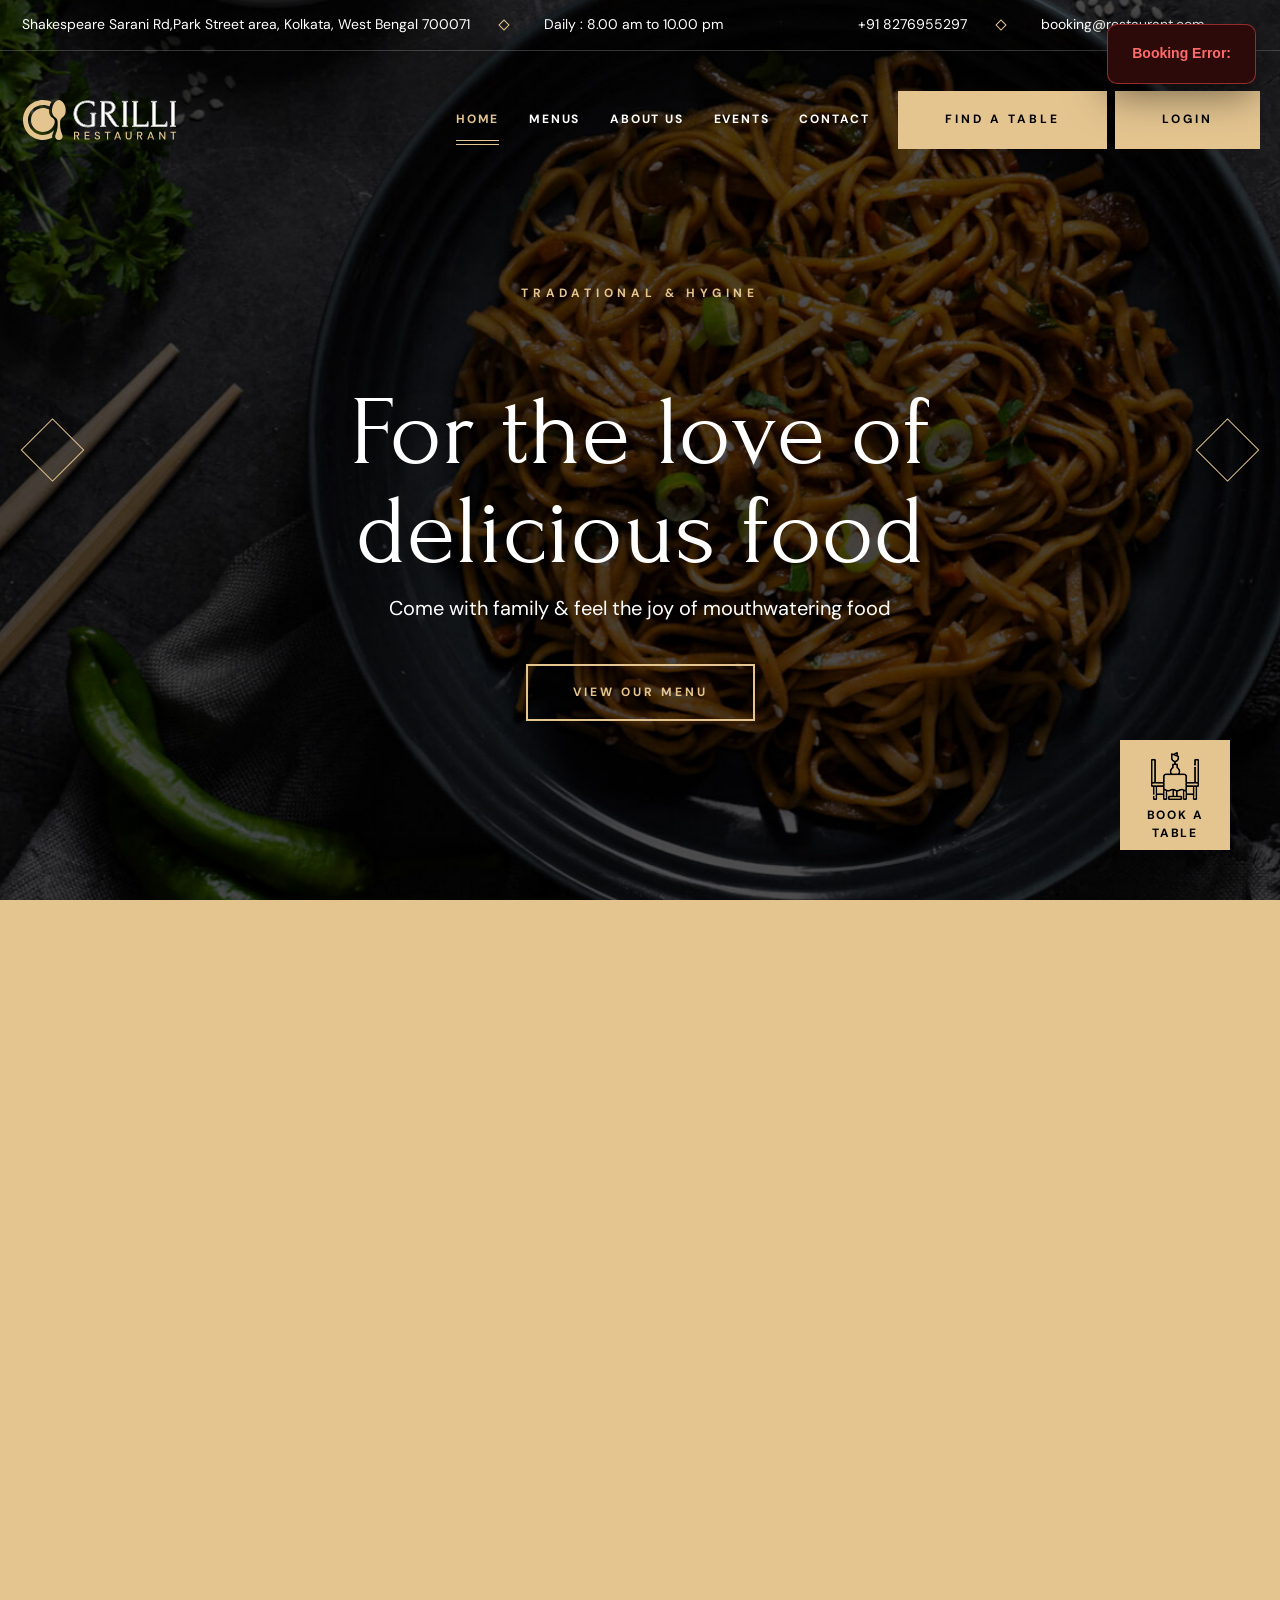
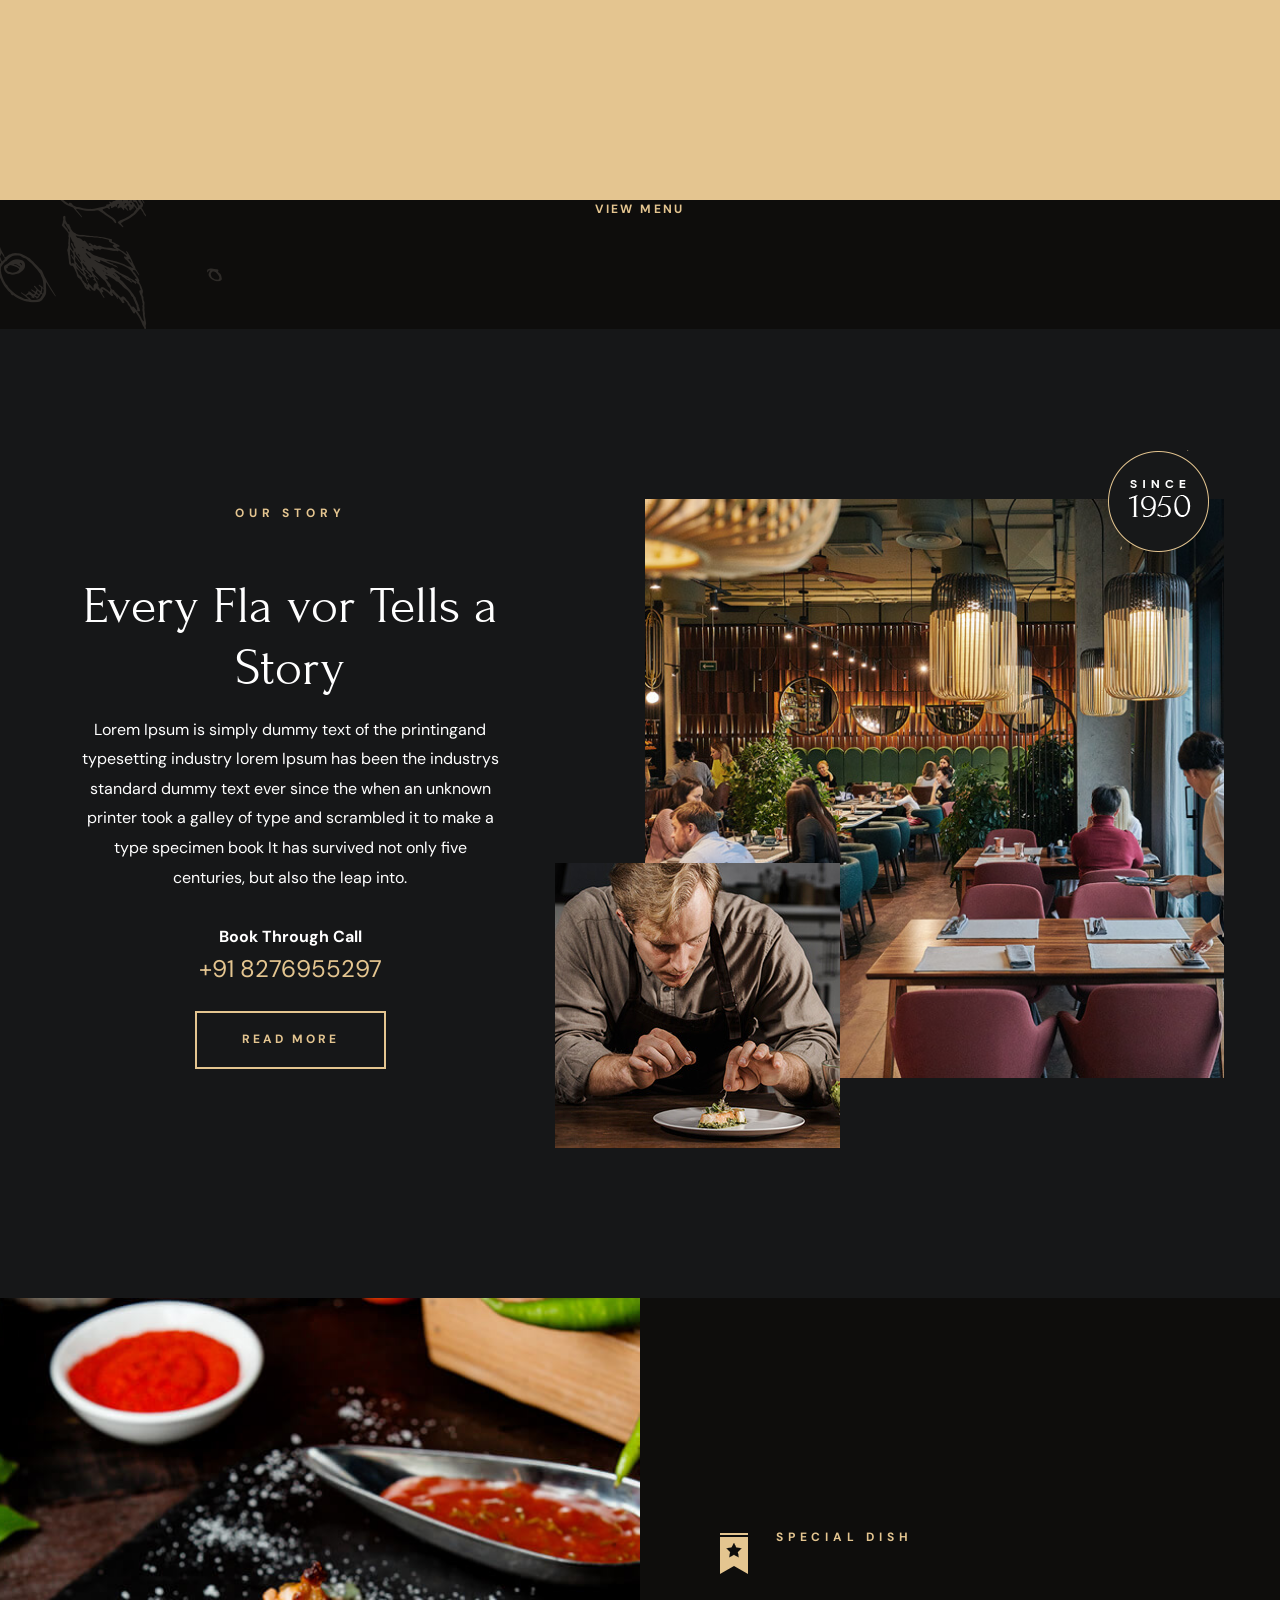
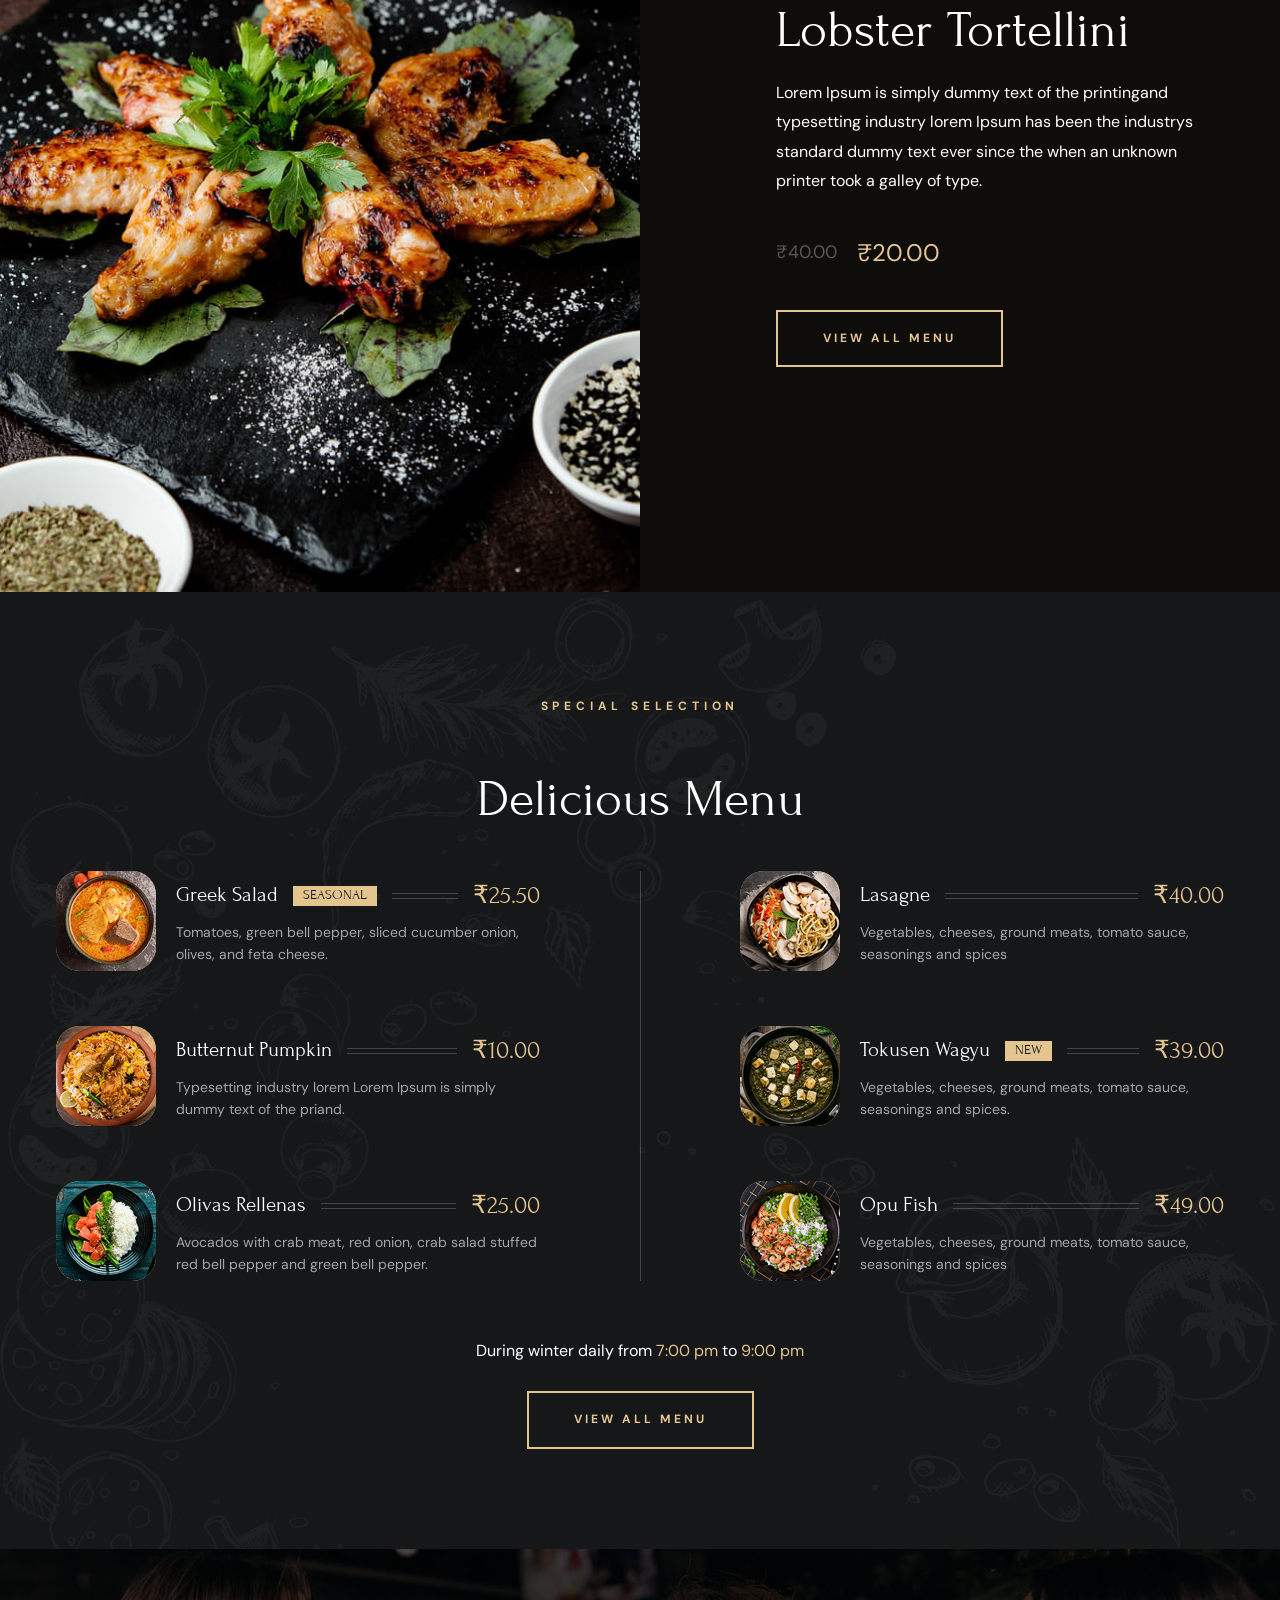
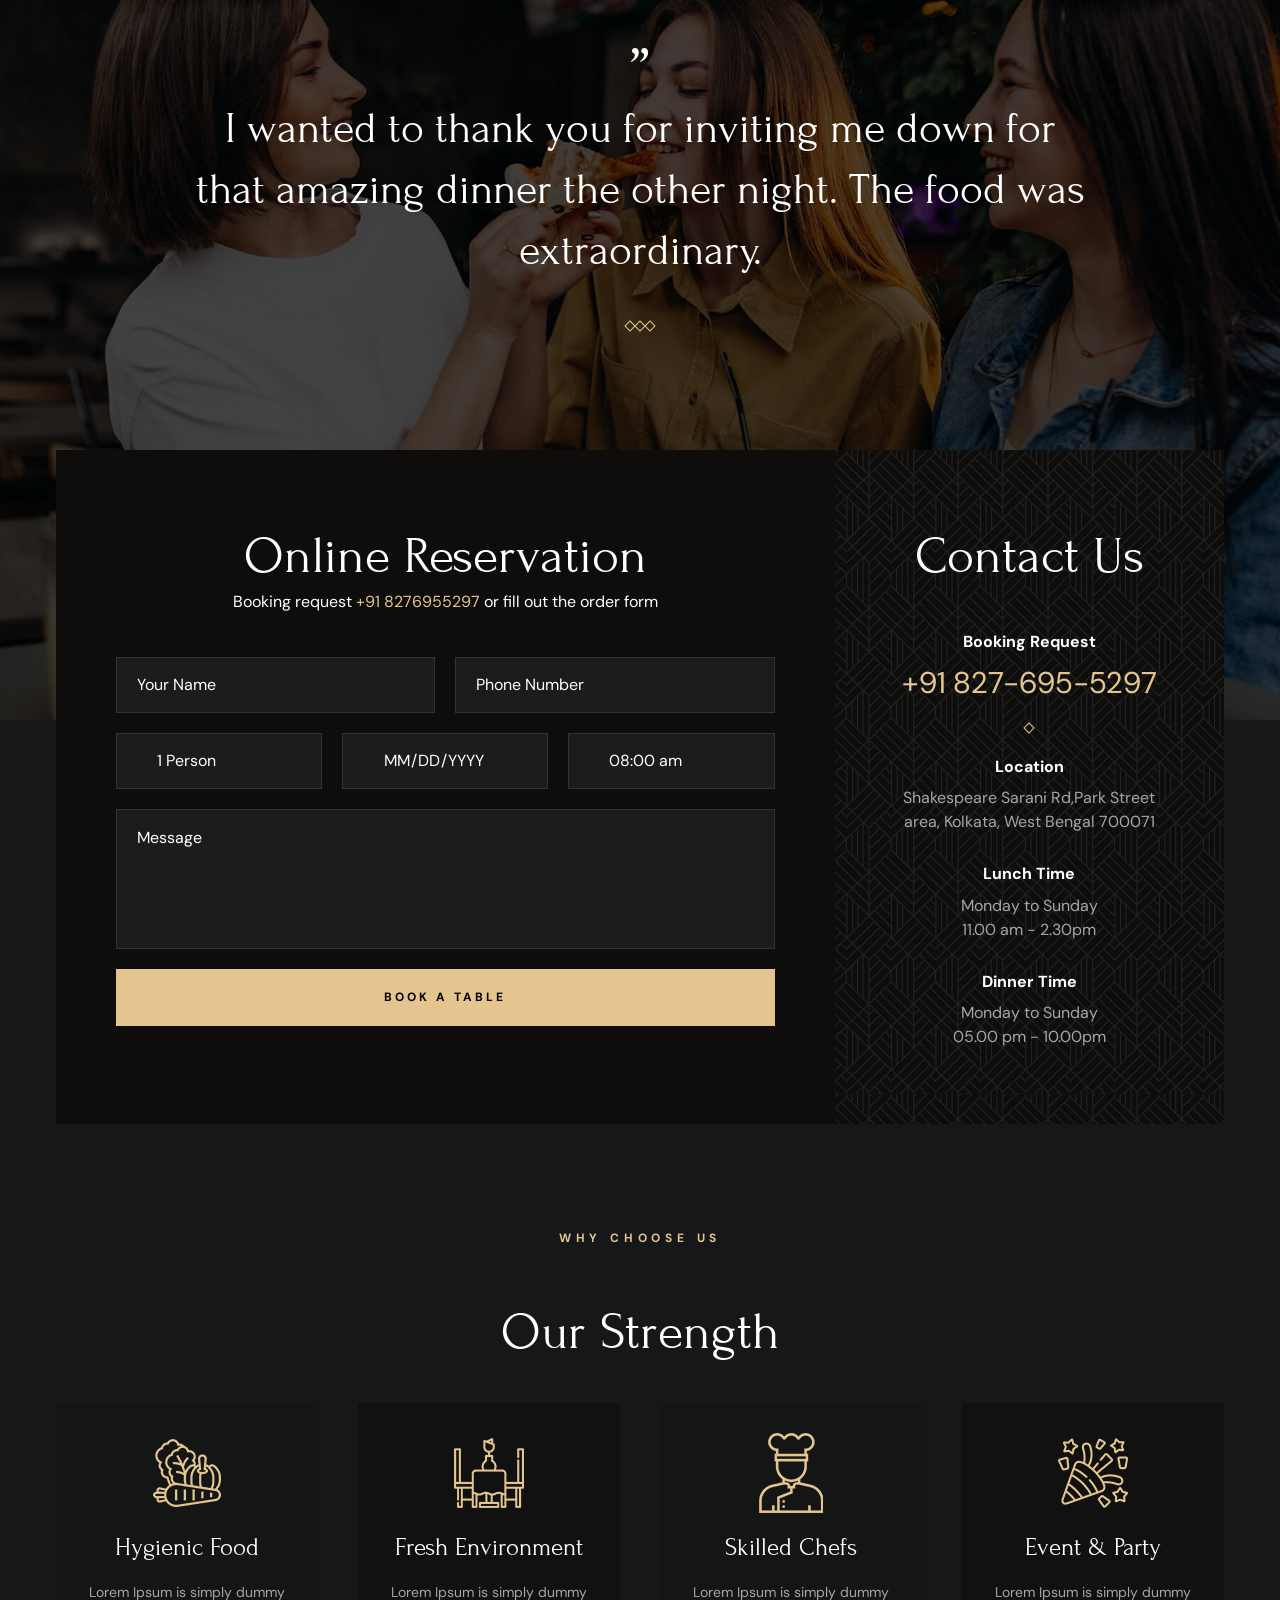
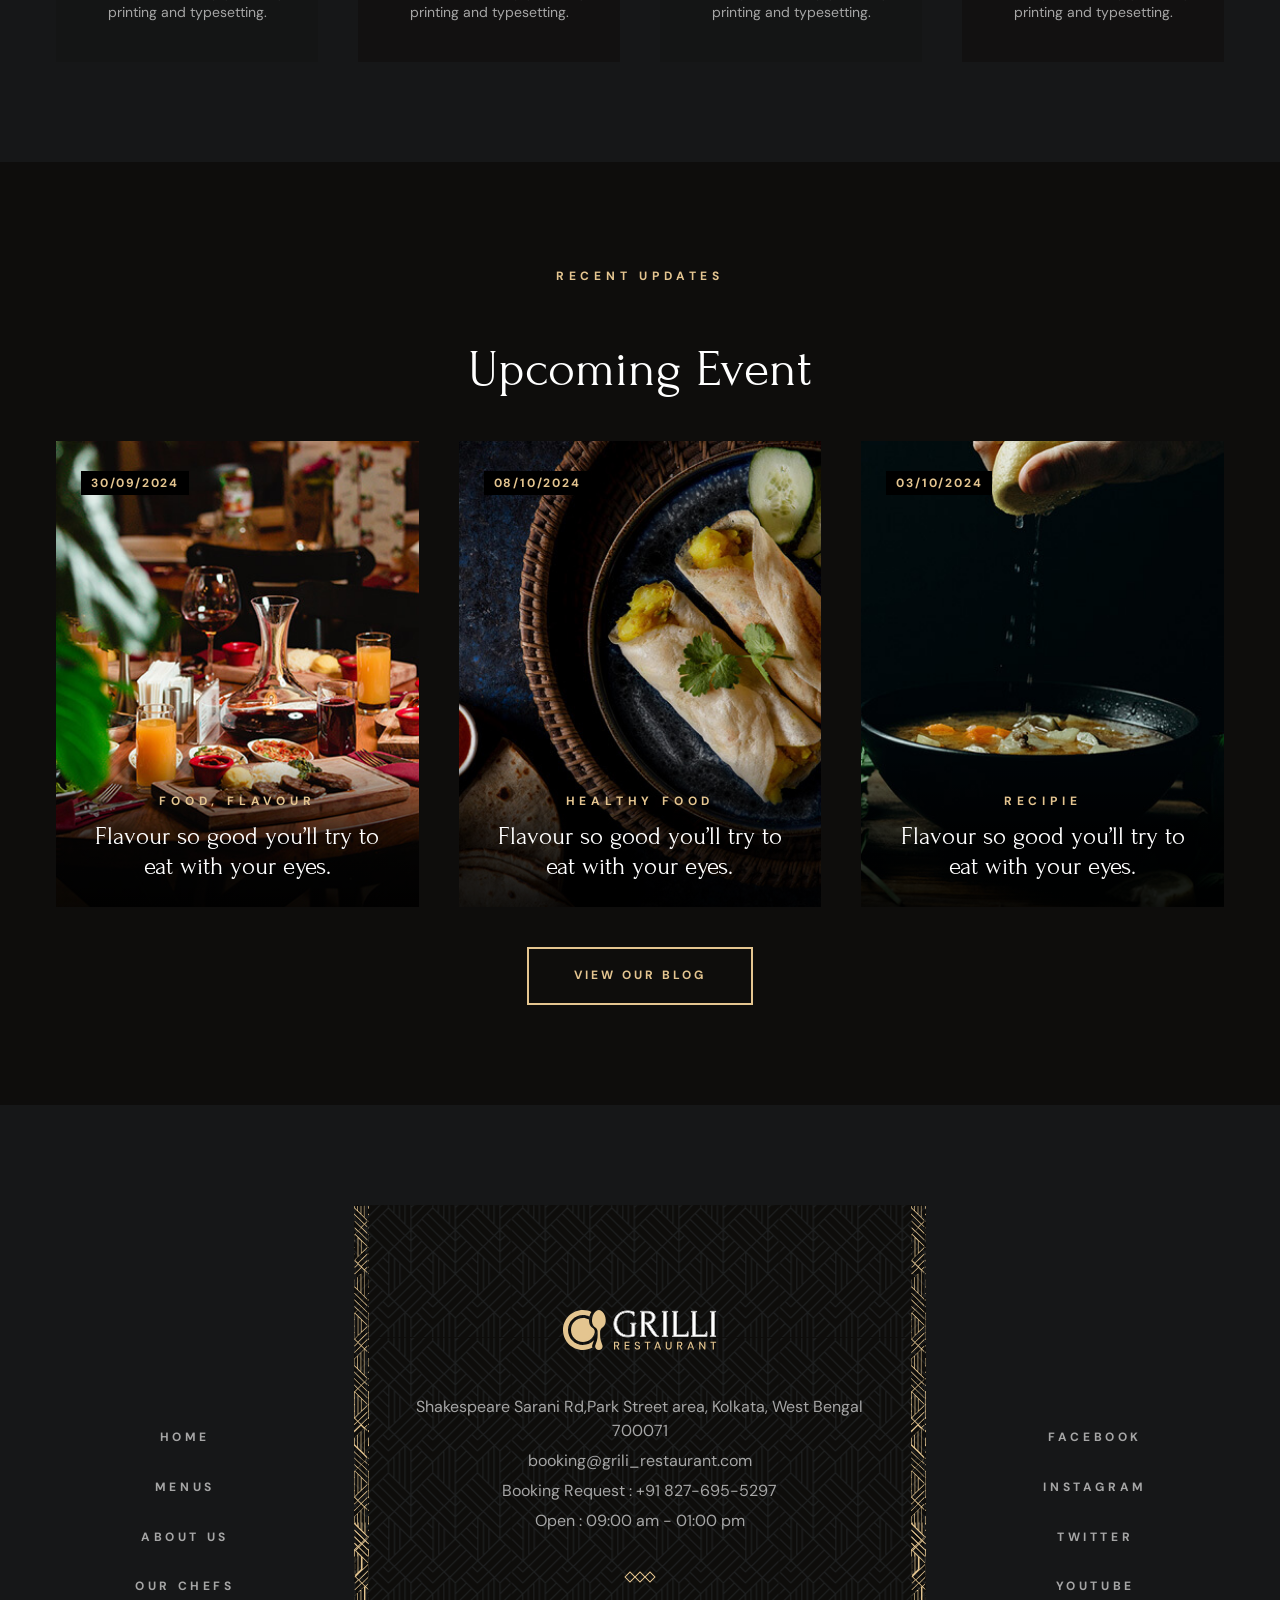
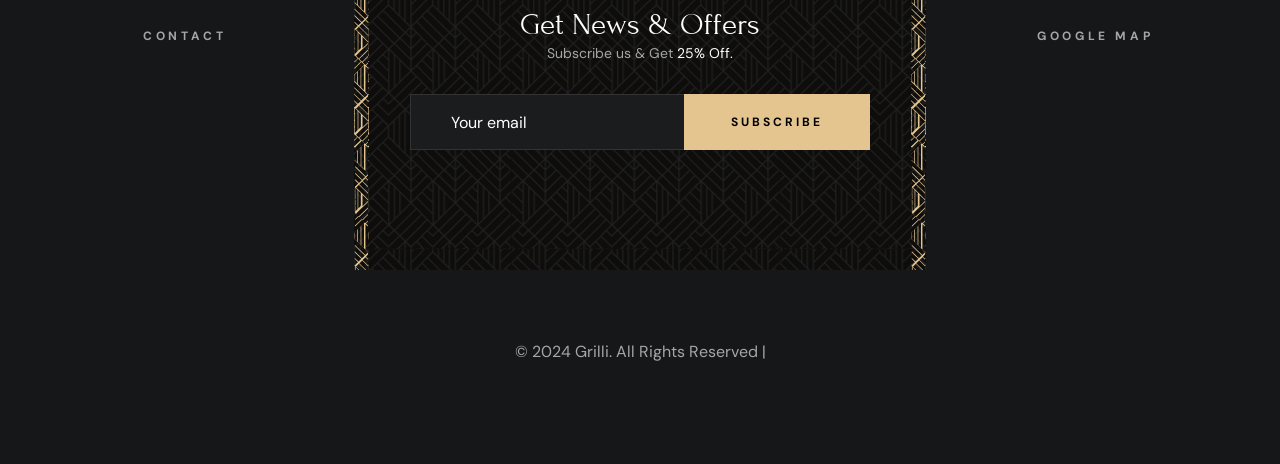
==== commit eefda949: "Add files via upload" ====
--- a/frontend-only/index.html
+++ b/frontend-only/index.html
@@ -372,25 +372,25 @@
 <div class="navigation">
     
         <!-- Premium Profile Dropdown -->
-        <div class="profile-dropdown" id="profileDropdown">
+        <div class="profile-dropdown" id="profileDropdown" style="display:none;">
             <button class="profile-btn" onclick="toggleProfile(event)">
-                <div class="profile-avatar-icon"></div>
-                 &nbsp;▼
+                <div class="profile-avatar-icon">G</div>
+                Guest &nbsp;▼
             </button>
             <ul class="profile-dropdown-list" id="profileMenu">
                 <!-- User Info Header -->
                 <li>
                     <div class="dropdown-header">
-                        <div class="dropdown-avatar"></div>
+                        <div class="dropdown-avatar">G</div>
                         <div class="dropdown-user-info">
-                            <div class="user-name"></div>
+                            <div class="user-name">Guest</div>
                             <div class="user-email"></div>
                         </div>
                     </div>
                 </li>
                 <!-- Menu Items -->
                 <li class="dropdown-menu-item">
-                    <a href="profile.jsp">
+                    <a href="profile.html">
                         <span class="menu-icon"><svg viewBox="0 0 24 24"><path d="M20 21v-2a4 4 0 0 0-4-4H8a4 4 0 0 0-4 4v2"></path><circle cx="12" cy="7" r="4"></circle></svg></span>
                         My Profile
                     </a>
@@ -402,14 +402,14 @@
                     </a>
                 </li>
                 <li class="dropdown-menu-item">
-                    <a href="profile.jsp#booking-history">
+                    <a href="profile.html#booking-history">
                         <span class="menu-icon"><svg viewBox="0 0 24 24"><path d="M14 2H6a2 2 0 0 0-2 2v16a2 2 0 0 0 2 2h12a2 2 0 0 0 2-2V8z"></path><polyline points="14 2 14 8 20 8"></polyline></svg></span>
                         Booking History
                     </a>
                 </li>
                 <li class="dropdown-divider"></li>
                 <li class="dropdown-menu-item dropdown-logout">
-                    <a href="LogoutController">
+                    <a href="#" onclick="mockLogout(event)">
                         <span class="menu-icon"><svg viewBox="0 0 24 24"><path d="M9 21H5a2 2 0 0 1-2-2V5a2 2 0 0 1 2-2h4"></path><polyline points="16 17 21 12 16 7"></polyline><line x1="21" y1="12" x2="9" y2="12"></line></svg></span>
                         Sign Out
                     </a>
@@ -418,7 +418,7 @@
         </div>
     
         <!-- Show Login Button -->
-        <a href="login.jsp" class="btn btn-secondary">
+        <a href="login.html" class="btn btn-secondary" id="loginBtn" style="display:none;">
             <span class="text text-1">Login</span>
             <span class="text text-2" aria-hidden="true">Login</span>
         </a>
@@ -1461,7 +1461,25 @@
     });
   </script>
 
+<script>
+document.addEventListener("DOMContentLoaded", function() {
+    var loggedIn = localStorage.getItem("loggedIn");
+    if(loggedIn === "true") {
+        document.getElementById("profileDropdown").style.display = "block";
+        document.getElementById("loginBtn").style.display = "none";
+    } else {
+        document.getElementById("profileDropdown").style.display = "none";
+        document.getElementById("loginBtn").style.display = "flex";
+    }
+});
+function mockLogout(e) {
+    e.preventDefault();
+    localStorage.removeItem("loggedIn");
+    window.location.reload();
+}
+</script>
 </body>
 </html>
  
+
--- a/frontend-only/css/style.css
+++ b/frontend-only/css/style.css
@@ -0,0 +1,2139 @@
+/*-----------------------------------*\
+  #index.css
+\*-----------------------------------*/
+
+
+
+
+
+/*-----------------------------------*\
+  #CUSTOM PROPERTY
+\*-----------------------------------*/
+
+:root {
+
+  /**
+   * COLORS
+   */
+
+  --gold-crayola: hsl(38, 61%, 73%);
+  --quick-silver: hsla(0, 0%, 65%, 1);
+  --davys-grey: hsla(30, 3%, 34%, 1);
+  --smoky-black-1: hsla(40, 12%, 5%, 1);
+  --smoky-black-2: hsla(30, 8%, 5%, 1);
+  --smoky-black-3: hsla(0, 3%, 7%, 1);
+  --eerie-black-1: hsla(210, 4%, 9%, 1);
+  --eerie-black-2: hsla(210, 4%, 11%, 1);
+  --eerie-black-3: hsla(180, 2%, 8%, 1);
+  --eerie-black-4: hsla(0, 0%, 13%, 1);
+  --white: hsla(0, 0%, 100%, 1);
+  --white-alpha-20: hsla(0, 0%, 100%, 0.2);
+  --white-alpha-10: hsla(0, 0%, 100%, 0.1);
+  --black: hsla(0, 0%, 0%, 1);
+  --black-alpha-80: hsla(0, 0%, 0%, 0.8);
+  --black-alpha-15: hsla(0, 0%, 0%, 0.15);
+
+  /**
+   * GRADIENT COLOR
+   */
+
+  --loading-text-gradient: linear-gradient(90deg, transparent 0% 16.66%, var(--smoky-black-3) 33.33% 50%,  transparent 66.66% 75%);
+  --gradient-1: linear-gradient(to top,hsla(0, 0%, 0%, 0.9),hsla(0, 0%, 0%, 0.7),transparent);
+
+  /**
+   * TYPOGRAPHY
+   */
+
+  /* font-family */
+  --fontFamily-forum: 'Forum', cursive;
+  --fontFamily-dm_sans: 'DM Sans', sans-serif;
+
+  /* font-size */
+  --fontSize-display-1: calc(1.3rem + 6.7vw);
+  --fontSize-headline-1: calc(2rem + 2.5vw);
+  --fontSize-headline-2: calc(1.3rem + 2.4vw);
+  --fontSize-title-1: calc(1.6rem + 1.2vw);
+  --fontSize-title-2: 2.2rem;
+  --fontSize-title-3: 2.1rem;
+  --fontSize-title-4: calc(1.6rem + 1.2vw);
+  --fontSize-body-1: 2.4rem;
+  --fontSize-body-2: 1.6rem;
+  --fontSize-body-3: 1.8rem;
+  --fontSize-body-4: 1.6rem;
+  --fontSize-label-1: 1.4rem;
+  --fontSize-label-2: 1.2rem;
+
+  /* font-weight */
+  --weight-regular: 400;
+  --weight-bold: 700;
+
+  /* line-height */
+  --lineHeight-1: 1em;
+  --lineHeight-2: 1.2em;
+  --lineHeight-3: 1.5em;
+  --lineHeight-4: 1.6em;
+  --lineHeight-5: 1.85em;
+  --lineHeight-6: 1.4em;
+
+  /* letter-spacing */
+  --letterSpacing-1: 0.15em;
+  --letterSpacing-2: 0.4em;
+  --letterSpacing-3: 0.2em;
+  --letterSpacing-4: 0.3em;
+  --letterSpacing-5: 3px;
+
+  /**
+   * SPACING
+   */
+
+  --section-space: 70px;
+
+  /**
+   * SHADOW
+   */
+
+  --shadow-1: 0px 0px 25px 0px hsla(0, 0%, 0%, 0.25);
+
+  /**
+   * BORDER RADIUS
+   */
+
+  --radius-24: 24px;
+  --radius-circle: 50%;
+
+  /**
+   * TRANSITION
+   */
+
+  --transition-1: 250ms ease;
+  --transition-2: 500ms ease;
+  --transition-3: 1000ms ease;
+
+}
+
+
+
+
+
+/*-----------------------------------*\
+  #RESET
+\*-----------------------------------*/
+
+*,
+*::before,
+*::after {
+  margin: 0;
+  padding: 0;
+  box-sizing: border-box;
+}
+
+li { list-style: none; }
+
+a,
+img,
+data,
+span,
+input,
+button,
+select,
+ion-icon,
+textarea { display: block; }
+
+a {
+  color: inherit;
+  text-decoration: none;
+}
+
+img { height: auto; }
+
+input,
+button,
+select,
+textarea {
+  background: none;
+  border: none;
+  font: inherit;
+}
+
+input,
+select,
+textarea {
+  width: 100%;
+  outline: none;
+}
+
+button { cursor: pointer; }
+
+address { font-style: normal; }
+
+html {
+  font-size: 10px;
+  scroll-behavior: smooth;
+}
+
+body {
+  background-color: var(--eerie-black-1);
+  color: var(--white);
+  font-family: var(--fontFamily-dm_sans);
+  font-size: var(--fontSize-body-4);
+  font-weight: var(--weight-regular);
+  line-height: var(--lineHeight-5);
+  overflow: hidden;
+  height: 300vh;
+}
+
+body.loaded { overflow: overlay; }
+
+body.nav-active { overflow: hidden; }
+
+::-webkit-scrollbar { width: 5px; }
+
+::-webkit-scrollbar-track { background-color: transparent; }
+
+::-webkit-scrollbar-thumb { background-color: var(--gold-crayola); }
+
+
+
+
+
+/*-----------------------------------*\
+  #TYPOGRAPHY
+\*-----------------------------------*/
+
+.display-1,
+.headline-1,
+.headline-2,
+.title-1,
+.title-2,
+.title-3,
+.title-4 {
+  color: var(--white);
+  font-family: var(--fontFamily-forum);
+  font-weight: var(--weight-regular);
+  line-height: var(--lineHeight-2);
+}
+
+.display-1 {
+  font-size: var(--fontSize-display-1);
+  line-height: var(--lineHeight-1);
+}
+
+.headline-1 { font-size: var(--fontSize-headline-1); }
+
+.headline-2 {
+  font-size: var(--fontSize-headline-2);
+  line-height: var(--lineHeight-6);
+}
+
+.title-1 { font-size: var(--fontSize-title-1); }
+
+.title-2 { font-size: var(--fontSize-title-2); }
+
+.title-3 { font-size: var(--fontSize-title-3); }
+
+.title-4 { font-size: var(--fontSize-title-4); }
+
+.body-1 {
+  font-size: var(--fontSize-body-1);
+  line-height: var(--lineHeight-6);
+}
+
+.body-2 {
+  font-size: var(--fontSize-body-2);
+  line-height: var(--lineHeight-4);
+}
+
+.body-3 { font-size: var(--fontSize-body-3); }
+
+.body-4 { font-size: var(--fontSize-body-4); }
+
+.label-1 { font-size: var(--fontSize-label-1); }
+
+.label-2 { font-size: var(--fontSize-label-2); }
+
+
+
+
+
+/*-----------------------------------*\
+  #REUSED STYLE
+\*-----------------------------------*/
+
+.container { padding-inline: 16px; }
+
+.separator {
+  width: 8px;
+  height: 8px;
+  border: 1px solid var(--gold-crayola);
+  transform: rotate(45deg);
+}
+
+.contact-label { font-weight: var(--weight-bold); }
+
+.contact-number {
+  color: var(--gold-crayola);
+  max-width: max-content;
+  margin-inline: auto;
+}
+
+.hover-underline {
+  position: relative;
+  max-width: max-content;
+}
+
+.hover-underline::after {
+  content: "";
+  position: absolute;
+  left: 0;
+  bottom: 0;
+  width: 100%;
+  height: 5px;
+  border-block: 1px solid var(--gold-crayola);
+  transform: scaleX(0.2);
+  opacity: 0;
+  transition: var(--transition-2);
+}
+
+.hover-underline:is(:hover, :focus-visible)::after {
+  transform: scaleX(1);
+  opacity: 1;
+}
+
+.contact-number::after { bottom: -5px; }
+
+.text-center { text-align: center; }
+
+.img-cover {
+  width: 100%;
+  height: 100%;
+  object-fit: cover;
+}
+
+.section-subtitle {
+  position: relative;
+  color: var(--gold-crayola);
+  font-weight: var(--weight-bold);
+  text-transform: uppercase;
+  letter-spacing: var(--letterSpacing-2);
+  margin-block-end: 12px;
+}
+
+.section-subtitle::after {
+  content: url('./img/separator.svg');
+  display: block;
+  width: 100px;
+  margin-inline: auto;
+  margin-block-start: 5px;
+}
+
+.btn {
+  position: relative;
+  color: var(--gold-crayola);
+  font-size: var(--fontSize-label-2);
+  font-weight: var(--weight-bold);
+  text-transform: uppercase;
+  letter-spacing: var(--letterSpacing-5);
+  max-width: max-content;
+  border: 2px solid var(--gold-crayola);
+  padding: 12px 45px;
+  overflow: hidden;
+  z-index: 1;
+}
+
+.btn::before {
+  content: "";
+  position: absolute;
+  bottom: 100%;
+  left: 50%;
+  transform: translateX(-50%);
+  width: 200%;
+  height: 200%;
+  border-radius: var(--radius-circle);
+  background-color: var(--gold-crayola);
+  transition: var(--transition-2);
+  z-index: -1;
+}
+
+.btn .text { transition: var(--transition-1); }
+
+.btn .text-2 {
+  position: absolute;
+  top: 100%;
+  left: 50%;
+  transform: translateX(-50%);
+  min-width: max-content;
+  color: var(--smoky-black-1);
+}
+
+.btn:is(:hover, :focus-visible)::before { bottom: -50%; }
+
+.btn:is(:hover, :focus-visible) .text-1 { transform: translateY(-40px); }
+
+.btn:is(:hover, :focus-visible) .text-2 {
+  top: 50%;
+  transform: translate(-50%, -50%);
+}
+
+.btn-secondary {
+  background-color: var(--gold-crayola);
+  color: var(--black);
+}
+
+.btn-secondary::before { background-color: var(--smoky-black-1); }
+
+.btn-secondary .text-2 { color: var(--white); }
+
+.has-before,
+.has-after {
+  position: relative;
+  z-index: 1;
+}
+
+.has-before::before,
+.has-after::after {
+  content: "";
+  position: absolute;
+}
+
+.section {
+  position: relative;
+  padding-block: var(--section-space);
+  overflow: hidden;
+  z-index: 1;
+}
+
+.bg-black-10 { background-color: var(--smoky-black-2); }
+
+.grid-list {
+  display: grid;
+  gap: 40px;
+}
+
+.hover\:shine { position: relative; }
+
+.hover\:shine::after {
+  content: "";
+  position: absolute;
+  top: 0;
+  left: 0;
+  width: 50%;
+  height: 100%;
+  background-image: linear-gradient(to right, transparent 0%, #fff6 100%);
+  transform: skewX(-0.08turn) translateX(-180%);
+}
+
+.hover\:shine:is(:hover, :focus-within)::after {
+  transform: skewX(-0.08turn) translateX(275%);
+  transition: var(--transition-3);
+}
+
+.img-holder {
+  aspect-ratio: var(--width) / var(--height);
+  overflow: hidden;
+  background-color: var(--eerie-black-4);
+}
+
+.btn-text {
+  color: var(--gold-crayola);
+  padding-block-end: 4px;
+  margin-inline: auto;
+  text-transform: uppercase;
+  letter-spacing: var(--letterSpacing-3);
+  font-weight: var(--weight-bold);
+  transition: var(--transition-1);
+}
+
+.btn-text:is(:hover, :focus-visible) { color: var(--white); }
+
+.shape {
+  display: none;
+  position: absolute;
+  max-width: max-content;
+  z-index: -1;
+}
+
+.w-100 { width: 100%; }
+
+.move-anim { animation: move 5s linear infinite; }
+
+@keyframes move {
+  0%,
+  100% { transform: translateY(0); }
+
+  50% { transform: translateY(30px); }
+}
+
+.has-bg-image {
+  background-repeat: no-repeat;
+  background-size: cover;
+  background-position: center;
+}
+
+.input-field {
+  background-color: var(--eerie-black-2);
+  color: var(--white);
+  height: 56px;
+  padding: 10px 20px;
+  border: 1px solid var(--white-alpha-10);
+  margin-block-end: 20px;
+  outline: none;
+  transition: border-color var(--transition-2);
+}
+
+.input-field::placeholder { color: inherit; }
+
+.input-field:focus { border-color: var(--gold-crayola); }
+
+.icon-wrapper {
+  position: relative;
+  margin-block-end: 20px;
+}
+
+.icon-wrapper .input-field {
+  margin-block-end: 0;
+  padding-inline-start: 40px;
+  appearance: none;
+  cursor: pointer;
+}
+
+.icon-wrapper ion-icon {
+  position: absolute;
+  top: 50%;
+  transform: translateY(-50%);
+  font-size: 1.4rem;
+  --ionicon-stroke-width: 50px;
+  pointer-events: none;
+}
+
+.icon-wrapper ion-icon:first-child { left: 15px; }
+
+.icon-wrapper ion-icon:last-child { right: 10px; }
+
+
+
+
+
+/*-----------------------------------*\
+  #PRELOAD
+\*-----------------------------------*/
+
+.preload {
+  position: fixed;
+  top: 0;
+  left: 0;
+  right: 0;
+  bottom: 0;
+  background-color: var(--gold-crayola);
+  z-index: 10;
+  display: grid;
+  place-content: center;
+  justify-items: center;
+  transition: var(--transition-2);
+}
+
+.preload > * { transition: var(--transition-1); }
+
+.preload.loaded > * { opacity: 0; }
+
+.preload.loaded {
+  transition-delay: 250ms;
+  transform: translateY(100%);
+}
+
+.circle {
+  width: 112px;
+  height: 112px;
+  border-radius: var(--radius-circle);
+  border: 3px solid var(--white);
+  border-block-start-color: var(--smoky-black-3);
+  margin-block-end: 45px;
+  animation: rotate360 1s linear infinite;
+}
+
+@keyframes rotate360 {
+  0% { transform: rotate(0); }
+  100% { transform: rotate(1turn); }
+}
+
+.preload .text {
+  background-image: var(--loading-text-gradient);
+  background-size: 500%;
+  font-size: calc(2rem + 3vw);
+  font-weight: var(--weight-bold);
+  line-height: 1em;
+  text-transform: uppercase;
+  letter-spacing: 16px;
+  padding-inline-start: 16px;
+  -webkit-text-fill-color: transparent;
+  background-clip: text;
+  -webkit-background-clip: text;
+  -webkit-text-stroke: 0.5px var(--eerie-black-3);
+  animation: loadingText linear 2s infinite;
+}
+
+@keyframes loadingText {
+  0% { background-position: 100%; }
+  100% { background-position: 0%; }
+}
+
+
+
+
+
+/*-----------------------------------*\
+  #TOPBAR
+\*-----------------------------------*/
+
+.topbar { display: none; }
+
+
+
+
+
+/*-----------------------------------*\
+  #HEADER
+\*-----------------------------------*/
+
+.header .btn { display: none; }
+
+.header {
+  position: fixed;
+  top: 0;
+  left: 0;
+  width: 100%;
+  background-color: transparent;
+  padding-block: 40px;
+  z-index: 4;
+  border-block-end: 1px solid transparent;
+  transition: var(--transition-1);
+}
+
+.header.active {
+  padding-block: 20px;
+  background-color: var(--eerie-black-4);
+  border-color: var(--black-alpha-15);
+}
+
+.header.hide {
+  transform: translateY(-100%);
+  transition-delay: 250ms;
+}
+
+.header .container {
+  padding-inline: 20px;
+  display: flex;
+  justify-content: space-between;
+  align-items: center;
+  gap: 8px;
+}
+
+.nav-open-btn {
+  padding: 12px;
+  padding-inline-end: 0;
+}
+
+.nav-open-btn .line {
+  width: 30px;
+  height: 2px;
+  background-color: var(--white);
+  margin-block: 4px;
+  transform-origin: left;
+  animation: menuBtn 400ms ease-in-out alternate infinite;
+}
+
+@keyframes menuBtn {
+  0% { transform: scaleX(1); }
+  100% { transform: scaleX(0.5); }
+}
+
+.nav-open-btn .line-2 { animation-delay: 150ms; }
+
+.nav-open-btn .line-3 { animation-delay: 300ms; }
+
+.navbar {
+  position: fixed;
+  background-color: var(--smoky-black-1);
+  top: 0;
+  left: -360px;
+  bottom: 0;
+  max-width: 360px;
+  width: 100%;
+  padding-inline: 30px;
+  padding-block-end: 50px;
+  overflow-y: auto;
+  visibility: hidden;
+  z-index: 2;
+  transition: var(--transition-2);
+}
+
+.navbar.active {
+  visibility: visible;
+  transform: translateX(360px);
+}
+
+.navbar .close-btn {
+  color: var(--white);
+  border: 1px solid currentColor;
+  padding: 4px;
+  border-radius: var(--radius-circle);
+  margin-inline-start: auto;
+  margin-block: 30px 20px;
+}
+
+.navbar .close-btn ion-icon { --ionicon-stroke-width: 40px; }
+
+.navbar .close-btn:is(:hover, :focus-visible) { color: var(--gold-crayola); }
+
+.navbar .logo {
+  max-width: max-content;
+  margin-inline: auto;
+  margin-block-end: 60px;
+}
+
+.navbar-list {
+  border-block-end: 1px solid var(--white-alpha-20);
+  margin-block-end: 100px;
+}
+
+.navbar-item { border-block-start: 1px solid var(--white-alpha-20); }
+
+.navbar-link {
+  position: relative;
+  font-size: var(--fontSize-label-2);
+  text-transform: uppercase;
+  padding-block: 10px;
+  max-width: unset;
+}
+
+.navbar-link::after { display: none; }
+
+.navbar-link .span { transition: var(--transition-1); }
+
+.navbar-link:is(:hover, :focus-visible, .active) .span {
+  color: var(--gold-crayola);
+  transform: translateX(20px);
+}
+
+.navbar-link .separator {
+  position: absolute;
+  top: 50%;
+  left: 0;
+  transform: translateY(-50%) rotate(45deg);
+  opacity: 0;
+  transition: var(--transition-1);
+}
+
+.navbar-link:is(:hover, :focus-visible, .active) .separator { opacity: 1; }
+
+.navbar-title { margin-block-end: 15px; }
+
+.navbar-text { margin-block: 10px; }
+
+.navbar .body-4 { color: var(--quick-silver); }
+
+.sidebar-link { transition: var(--transition-1); }
+
+.sidebar-link:is(:hover, :focus-visible) { color: var(--gold-crayola); }
+
+.navbar .text-center .separator {
+  margin-block: 30px;
+  margin-inline: auto;
+}
+
+.navbar .contact-label { margin-block-end: 10px; }
+
+.navbar::-webkit-scrollbar-thumb { background-color: var(--white-alpha-10); }
+
+.overlay {
+  position: fixed;
+  top: 0;
+  left: 0;
+  bottom: 0;
+  right: 0;
+  background-color: var(--black-alpha-80);
+  opacity: 0;
+  pointer-events: none;
+  transition: var(--transition-2);
+  z-index: 1;
+}
+
+.overlay.active {
+  opacity: 1;
+  pointer-events: all;
+}
+
+
+
+
+
+/*-----------------------------------*\
+  #HERO
+\*-----------------------------------*/
+
+.hero .slider-btn { display: none; }
+
+.hero {
+  position: relative;
+  padding-block: 120px;
+  min-height: 100vh;
+  overflow: hidden;
+  z-index: 1;
+}
+
+.hero .slider-item {
+  position: absolute;
+  top: 50%;
+  left: 50%;
+  transform: translate(-50%, -50%);
+  width: 100%;
+  height: 100%;
+  display: grid;
+  place-content: center;
+  padding-block-start: 100px;
+  opacity: 0;
+  visibility: hidden;
+  transition: var(--transition-3);
+  z-index: 1;
+}
+
+.hero .slider-item.active {
+  opacity: 1;
+  visibility: visible;
+}
+
+.hero .slider-bg {
+  position: absolute;
+  top: 0;
+  left: 0;
+  width: 100%;
+  height: 100%;
+  transform: scale(1.15);
+  pointer-events: none;
+  user-select: none;
+  z-index: -1;
+}
+
+.hero .slider-item.active .slider-bg {
+  animation: smoothScale 7s linear forwards;
+}
+
+@keyframes smoothScale {
+  0% { transform: scale(1); }
+  100% { transform: scale(1.15); }
+}
+
+.hero .section-subtitle::after { margin-block: 14px 20px; }
+
+.hero-text { margin-block: 10px 40px; }
+
+.hero .btn { margin-inline: auto; }
+
+.hero-btn {
+  position: absolute;
+  bottom: 15px;
+  right: 15px;
+  z-index: 2;
+  background-color: var(--gold-crayola);
+  width: 110px;
+  height: 110px;
+  padding: 12px;
+  transform: scale(0.6);
+}
+
+.hero-btn img {
+  margin-inline: auto;
+  margin-block-end: 6px;
+}
+
+.hero-btn .span {
+  color: var(--black);
+  font-weight: var(--weight-bold);
+  text-transform: uppercase;
+  letter-spacing: var(--letterSpacing-1);
+  line-height: var(--lineHeight-3);
+}
+
+.hero-btn::after {
+  inset: 0;
+  border: 1px solid var(--gold-crayola);
+  animation: rotate360 15s linear infinite;
+}
+
+.slider-reveal {
+  transform: translateY(30px);
+  opacity: 0;
+}
+
+.hero .slider-item.active .slider-reveal {
+  animation: sliderReveal 1s ease forwards;
+}
+
+@keyframes sliderReveal {
+  0% {
+    transform: translateY(30px);
+    opacity: 0;
+  }
+
+  100% {
+    transform: translateY(0);
+    opacity: 1;
+  }
+}
+
+.hero .slider-item.active .section-subtitle { animation-delay: 500ms; }
+
+.hero .slider-item.active .hero-title { animation-delay: 1000ms; }
+
+.hero .slider-item.active .hero-text { animation-delay: 1.5s; }
+
+.hero .slider-item.active .btn { animation-delay: 2s; }
+
+
+
+
+
+/*-----------------------------------*\
+  #SERVICE
+\*-----------------------------------*/
+
+.service .section-title { margin-block-end: 16px; }
+
+.service .section-text { margin-block-end: 40px; }
+
+.service-card { overflow: hidden; }
+
+.service-card .has-before {
+  padding-block: 30px;
+  margin-block-end: 26px;
+  z-index: 1;
+}
+
+.service-card .has-before::before {
+  top: 0;
+  left: 50%;
+  transform: translateX(-50%);
+  width: 140px;
+  height: 100%;
+  background-image: url('./img/img-pattern.svg');
+  background-position: center;
+  background-size: cover;
+  background-repeat: repeat;
+  transition: var(--transition-2);
+  transition-delay: 0;
+  z-index: -1;
+  will-change: transform;
+}
+
+.service-card:is(:hover, :focus-within) .has-before::before {
+  transform: rotateY(0.5turn) translateX(50%);
+  transition-delay: 300ms;
+}
+
+.service-card .card-banner { transition: var(--transition-2); }
+
+.service-card:is(:hover, :focus-within) .card-banner { transform: scale(1.05); }
+
+.service .card-title { margin-block-end: 12px; }
+
+
+
+
+
+/*-----------------------------------*\
+  #ABOUT
+\*-----------------------------------*/
+
+.about .section-text { margin-block: 15px 30px; }
+
+.about .btn {
+  margin-inline: auto;
+  margin-block-start: 26px;
+}
+
+.about .container {
+  display: grid;
+  gap: 120px;
+}
+
+.about-banner {
+  position: relative;
+  margin-block-end: 120px;
+}
+
+.about-banner > .w-100 { padding-inline-start: 50px; }
+
+.about .abs-img { position: absolute; }
+
+.about .abs-img::before { z-index: -1; }
+
+.about .abs-img-1 {
+  bottom: -120px;
+  left: 0;
+  width: 150px;
+  padding-block: 50px;
+}
+
+.about .abs-img-2 {
+  top: -65px;
+  right: 0;
+  overflow: hidden;
+}
+
+.about .abs-img-1::before {
+  top: 0;
+  bottom: 0;
+  left: 50%;
+  transform: translateX(-50%);
+  width: 140px;
+  background-image: url('./img/img-pattern.svg');
+  background-repeat: repeat;
+}
+
+.about .abs-img-2::before {
+  inset: 0;
+  background-image: url('./img/badge-2-bg.png');
+  background-repeat: no-repeat;
+  background-size: contain;
+  animation: rotate360 15s linear infinite;
+}
+
+
+
+
+
+/*-----------------------------------*\
+  #SPECIAL DISH
+\*-----------------------------------*/
+
+.special-dish-content { padding-block: 70px; }
+
+.special-dish .abs-img {
+  margin-inline: auto;
+  margin-block-end: 12px;
+}
+
+.special-dish .section-text { margin-block: 16px 40px; }
+
+.special-dish-content .wrapper {
+  display: flex;
+  justify-content: center;
+  align-items: center;
+  gap: 20px;
+  margin-block-end: 40px;
+}
+
+.special-dish-content .del {
+  text-decoration: none;
+  color: var(--davys-grey);
+}
+
+.special-dish-content .span { color: var(--gold-crayola); }
+
+.special-dish .btn { margin-inline: auto; }
+
+
+
+
+
+/*-----------------------------------*\
+  #MENU
+\*-----------------------------------*/
+
+.menu .section-title { margin-block-end: 40px; }
+
+.menu .grid-list { margin-block-end: 50px; }
+
+.menu-card {
+  display: flex;
+  align-items: flex-start;
+  gap: 20px;
+}
+
+.hover\:card .card-banner { background-color: var(--gold-crayola); }
+
+.hover\:card .card-banner .img-cover { transition: var(--transition-2); }
+
+.hover\:card:is(:hover, :focus-within) .card-banner .img-cover {
+  opacity: 0.7;
+  transform: scale(1.05);
+}
+
+.menu-card .card-banner {
+  flex-shrink: 0;
+  border-radius: var(--radius-24);
+}
+
+.menu-card .card-title { transition: var(--transition-1); }
+
+.menu-card .card-title:is(:hover, :focus-visible) { color: var(--gold-crayola); }
+
+.menu-card .badge {
+  background-color: var(--gold-crayola);
+  color: var(--eerie-black-1);
+  font-family: var(--fontFamily-forum);
+  max-width: max-content;
+  line-height: var(--lineHeight-6);
+  text-transform: uppercase;
+  padding-inline: 10px;
+  margin-block-start: 10px;
+}
+
+.menu-card .span {
+  color: var(--gold-crayola);
+  margin-block: 10px;
+}
+
+.menu-card .card-text {
+  color: var(--quick-silver);
+  line-height: var(--lineHeight-4);
+}
+
+.menu-text .span {
+  display: inline-block;
+  color: var(--gold-crayola);
+}
+
+.menu .btn {
+  margin-inline: auto;
+  margin-block-start: 26px;
+}
+
+.menu .shape {
+  display: block;
+  width: 70%;
+}
+
+.menu .shape-2 {
+  top: 0;
+  left: 0;
+}
+
+.menu .shape-3 {
+  bottom: 0;
+  right: 0;
+}
+
+
+
+
+
+/*-----------------------------------*\
+  #TESTIMONIALS
+\*-----------------------------------*/
+
+.testi {
+  padding-block-end: 340px;
+  position: static;
+}
+
+.testi .quote {
+  font-size: 7rem;
+  font-family: var(--fontFamily-forum);
+  line-height: 0.7em;
+}
+
+.testi .wrapper {
+  display: flex;
+  justify-content: center;
+  gap: 2px;
+  margin-block: 40px 50px;
+}
+
+.testi .separator { animation: rotate360 15s linear infinite; }
+
+.profile .img {
+  margin-inline: auto;
+  border-radius: var(--radius-circle);
+  margin-block-end: 15px;
+}
+
+.testi .profile-name {
+  color: var(--gold-crayola);
+  font-weight: var(--weight-bold);
+  text-transform: uppercase;
+  letter-spacing: var(--letterSpacing-3);
+}
+
+
+
+
+
+/*-----------------------------------*\
+  #RESERVATION
+\*-----------------------------------*/
+
+.reservation-form { margin-block-start: -270px; }
+
+.form-text { margin-block-end: 40px; }
+
+.form-text .link {
+  display: inline;
+  color: var(--gold-crayola);
+}
+
+.form-right .headline-1 { margin-block-end: 40px; }
+
+.form-right .contact-label { margin-block-end: 5px; }
+
+.form-right .separator { margin: 20px auto; }
+
+.form-right .body-4 {
+  color: var(--quick-silver);
+  line-height: var(--lineHeight-3);
+}
+
+.form-right .body-4:not(:last-child) { margin-block-end: 25px; }
+
+.form-left,
+.form-right { padding: 40px 20px 30px; }
+
+.input-field[type="date"] {
+  text-transform: uppercase;
+  padding-inline-end: 10px;
+}
+
+.input-field[type="date"]::-webkit-calendar-picker-indicator { opacity: 0; }
+
+textarea.input-field {
+  resize: none;
+  height: 140px;
+  padding-block: 20px;
+  line-height: var(--lineHeight-1);
+}
+
+.form-left .btn {
+  max-width: 100%;
+  width: 100%;
+}
+
+.form-right {
+  background-repeat: repeat;
+  background-position: top left;
+}
+
+
+
+
+
+/*-----------------------------------*\
+  #FEATURES
+\*-----------------------------------*/
+
+.features .section-title { margin-block-end: 40px; }
+
+.feature-card { padding: 30px 20px 40px; }
+
+.feature-item:nth-child(2n+1) .feature-card { background-color: var(--eerie-black-3); }
+
+.feature-item:nth-child(2n) .feature-card { background-color: var(--smoky-black-3); }
+
+.feature-card .card-icon {
+  max-width: max-content;
+  margin-inline: auto;
+  transition: var(--transition-2);
+}
+
+.feature-card:hover .card-icon { transform: scale(-1) rotate(180deg); }
+
+.feature-card .card-title { margin-block: 20px; }
+
+.feature-card .card-text {
+  color: var(--quick-silver);
+  line-height: var(--lineHeight-6);
+}
+
+
+
+
+
+/*-----------------------------------*\
+  #EVENT
+\*-----------------------------------*/
+
+.event .section-title { margin-block-end: 40px; }
+
+.event-card {
+  position: relative;
+  overflow: hidden;
+}
+
+.event-card .card-content {
+  background-image: var(--gradient-1);
+  position: absolute;
+  bottom: 0;
+  width: 100%;
+  padding: 35px 35px 25px;
+}
+
+.event-card .publish-date {
+  position: absolute;
+  top: 30px;
+  left: 25px;
+  padding: 5px 10px;
+  color: var(--gold-crayola);
+  background-color: var(--black);
+  font-weight: var(--weight-bold);
+  letter-spacing: var(--letterSpacing-1);
+  line-height: 14px;
+}
+
+.event-card .card-subtitle {
+  color: var(--gold-crayola);
+  text-transform: uppercase;
+  font-weight: var(--weight-bold);
+  letter-spacing: var(--letterSpacing-2);
+  margin-block-end: 5px;
+}
+
+.event-card .card-banner .img-cover { transition: var(--transition-2); }
+
+.event-card:is(:hover, :focus-within) .img-cover { transform: scale(1.05); }
+
+.event .btn {
+  margin-inline: auto;
+  margin-block-start: 40px;
+}
+
+
+
+
+
+/*-----------------------------------*\
+  #FOOTER
+\*-----------------------------------*/
+
+.footer-top { margin-block-end: 70px; }
+
+.footer-brand {
+  position: relative;
+  padding: 50px 40px;
+  background: var(--smoky-black-1) url("../images/footer-form-bg.png");
+  background-position: center top;
+  background-repeat: repeat;
+}
+
+.footer-brand::before,
+.footer-brand::after {
+  top: 0;
+  width: 15px;
+  height: 100%;
+  background-image: url("../images/footer-form-pattern.svg");
+}
+
+.footer-brand::before { left: 0; }
+
+.footer-brand::after { right: 0; }
+
+.footer-brand .logo {
+  max-width: max-content;
+  margin-inline: auto;
+  margin-block-end: 40px;
+}
+
+.footer-brand :is(.body-4, .label-1) {
+  color: var(--quick-silver);
+  line-height: var(--lineHeight-3);
+}
+
+.footer-brand .contact-link {
+  margin-block: 6px;
+  transition: var(--transition-1);
+}
+
+.footer-brand .contact-link:is(:hover, :focus-visible) { color: var(--gold-crayola); }
+
+.footer-brand .wrapper {
+  display: flex;
+  justify-content: center;
+  gap: 2px;
+  margin-block: 40px 25px;
+}
+
+.footer-brand .separator { animation: rotate360 15s linear infinite; }
+
+.footer-brand .label-1 { margin-block-end: 30px; }
+
+.footer-brand .label-1 .span {
+  display: inline;
+  color: var(--white);
+}
+
+.footer-brand .icon-wrapper .input-field { cursor: text; }
+
+.footer-brand .btn { min-width: 100%; }
+
+.footer-list {
+  display: grid;
+  gap: 20px;
+}
+
+.footer-link {
+  color: var(--quick-silver);
+  font-weight: var(--weight-bold);
+  text-transform: uppercase;
+  letter-spacing: var(--letterSpacing-4);
+  margin-inline: auto;
+  transition: var(--transition-1);
+}
+
+.footer-link:is(:hover, :focus-visible) { color: var(--gold-crayola); }
+
+.copyright {
+  color: var(--quick-silver);
+  line-height: var(--lineHeight-3);
+}
+
+.copyright .link {
+  display: inline;
+  color: var(--gold-crayola);
+  text-decoration: underline;
+}
+
+
+
+
+
+/*-----------------------------------*\
+  #BACK TO TOP
+\*-----------------------------------*/
+
+.back-top-btn {
+  position: fixed;
+  bottom: 20px;
+  right: 20px;
+  background-color: var(--gold-crayola);
+  color: var(--smoky-black-1);
+  font-size: 22px;
+  width: 50px;
+  height: 50px;
+  border-radius: var(--radius-circle);
+  display: grid;
+  place-items: center;
+  box-shadow: var(--shadow-1);
+  transition: var(--transition-1);
+  opacity: 0;
+  visibility: hidden;
+  z-index: 4;
+}
+
+.back-top-btn:is(:hover, :focus-visible) {
+  background-color: var(--white);
+  color: var(--gold-crayola);
+}
+
+.back-top-btn.active {
+  opacity: 1;
+  visibility: visible;
+}
+
+
+
+
+
+/*-----------------------------------*\
+  #MEDIA QUERIES
+\*-----------------------------------*/
+
+/**
+ * responsive for larger than 575px screen
+ */
+
+@media (min-width: 575px) {
+
+  /**
+   * CUSTOM PROPERTY
+   */
+
+  :root {
+
+    /**
+     * typography
+     */
+
+    --fontSize-body-2: 2rem;
+
+  }
+
+
+
+  /**
+   * REUSED STYLE
+   */
+
+  :is(.service, .about) .section-text {
+    max-width: 420px;
+    margin-inline: auto;
+  }
+
+  .contact-number { --fontSize-body-1: 3rem; }
+
+
+
+  /**
+   * TOPBAR
+   */
+
+  .topbar {
+    display: block;
+    position: fixed;
+    top: 0;
+    left: 0;
+    width: 100%;
+    padding-block: 10px;
+    border-block-end: 1px solid var(--white-alpha-20);
+    z-index: 4;
+    transition: var(--transition-1);
+  }
+
+  .topbar:has(~ .header.active) { transform: translateY(-100%); }
+
+  .topbar-item:not(.link),
+  .topbar .separator { display: none; }
+
+  .topbar .container,
+  .topbar-item {
+    display: flex;
+    align-items: center;
+  }
+
+  .topbar .container {
+    justify-content: center;
+    gap: 30px;
+  }
+
+  .topbar-item { gap: 6px; }
+
+  .topbar-item ion-icon { --ionicon-stroke-width: 60px; }
+
+  .topbar-item .span { font-size: var(--fontSize-label-1); }
+
+  .topbar .link { transition: var(--transition-1); }
+
+  .topbar .link:is(:hover, :focus-visible) { color: var(--gold-crayola); }
+
+
+
+  /**
+   * HEADER
+   */
+
+  .header { top: 51px; }
+
+  .header.active { top: 0; }
+
+  .header .btn {
+    display: block;
+    margin-inline-start: auto;
+  }
+
+
+
+  /**
+   * HERO
+   */
+
+  .hero-btn { transform: scale(0.7); }
+
+
+
+  /**
+   * SERVICE
+   */
+
+  .service .container {
+    max-width: 420px;
+    margin-inline: auto;
+  }
+
+
+
+  /**
+   * ABOUT
+   */
+
+  .about .container { gap: 80px; }
+
+  .about-banner > .w-100 { padding-inline-start: 90px; }
+
+  .about .abs-img-1 { width: 285px; }
+
+  .about .contact-number { --fontSize-body-1: 2.4rem; }
+
+
+
+  /**
+   * MENU
+   */
+
+  .menu-card .title-wrapper {
+    display: flex;
+    justify-content: flex-start;
+    align-items: center;
+    gap: 15px;
+  }
+
+  .menu-card .badge { margin-block-start: 0; }
+
+  .menu-card .span {
+    flex-grow: 1;
+    display: flex;
+    align-items: center;
+    gap: 15px;
+    position: relative;
+  }
+
+  .menu-card .span::before {
+    content: "";
+    height: 6px;
+    flex-grow: 1;
+    border-block: 1px solid var(--white-alpha-20);
+  }
+
+
+
+  /**
+   * EVENT
+   */
+
+  .event .container {
+    max-width: 420px;
+    margin-inline: auto;
+  }
+
+
+
+  /**
+   * FOOTER
+   */
+
+  .footer-brand > * {
+    max-width: 460px;
+    margin-inline: auto;
+  }
+
+  .footer .input-wrapper { position: relative; }
+
+  .footer .input-field {
+    margin-block-end: 0;
+    padding-inline-end: 205px;
+  }
+
+  .footer-brand .btn {
+    position: absolute;
+    top: 0;
+    right: 0;
+    bottom: 0;
+    min-width: max-content;
+  }
+
+}
+
+
+
+
+
+/**
+ * responsive for larger than 768px screen
+ */
+
+@media (min-width: 768px) {
+
+  /**
+   * REUSED STYLE
+   */
+
+  .grid-list { grid-template-columns: 1fr 1fr; }
+
+  :is(.service, .event) .container { max-width: 820px; }
+
+  :is(.service, .event) .grid-list li:last-child {
+    grid-column: 1 / 3;
+    width: calc(50% - 20px);
+    margin-inline: auto;
+  }
+
+
+
+  /**
+   * HEADER
+   */
+
+  .navbar-list { margin-inline: 30px; }
+
+
+
+  /**
+   * HERO
+   */
+
+  .hero .slider-btn {
+    display: grid;
+    position: absolute;
+    z-index: 1;
+    color: var(--gold-crayola);
+    font-size: 2.4rem;
+    border: 1px solid var(--gold-crayola);
+    width: 45px;
+    height: 45px;
+    place-items: center;
+    top: 50%;
+    transform: translateY(-50%) rotate(45deg);
+    transition: var(--transition-1);
+  }
+
+  .hero .slider-btn ion-icon { transform: rotate(-45deg); }
+
+  .hero .slider-btn.prev { left: 30px; }
+
+  .hero .slider-btn.next { right: 30px; }
+
+  .hero .slider-btn:is(:hover, :focus-visible) {
+    background-color: var(--gold-crayola);
+    color: var(--black);
+  }
+
+
+
+  /**
+   * RESERVATION
+   */
+
+  .reservation .input-wrapper {
+    display: grid;
+    grid-template-columns: 1fr 1fr;
+    column-gap: 20px;
+  }
+
+  .reservation .input-wrapper:nth-child(4) {
+    grid-template-columns: repeat(3, 1fr);
+  }
+
+
+
+  /**
+   * FOOTER
+   */
+
+  .footer-brand { grid-column: 1 / 3; }
+
+}
+
+
+
+
+
+/**
+ * responsive for larger than 992px screen
+ */
+
+@media (min-width: 992px) {
+
+  /**
+   * CUSTOM PROPERTY
+   */
+
+  :root {
+
+    /**
+     * spacing
+     */
+
+    --section-space: 100px;
+
+  }
+
+
+
+  /**
+   * REUSED STYLE
+   */
+
+  :is(.service, .event) .container { max-width: unset; }
+
+  :is(.service, .event) .grid-list { grid-template-columns: repeat(3, 1fr); }
+
+  :is(.service, .event) .grid-list li:last-child {
+    grid-column: auto;
+    width: 100%;
+  }
+
+
+
+  /**
+   * TOPBAR
+   */
+
+  .topbar-item:not(.link) { display: flex; }
+
+  .topbar .item-2 { margin-inline-end: auto; }
+
+
+
+  /**
+   * SERVICE
+   */
+
+  .service .shape { display: block; }
+
+  .service .shape-1 {
+    bottom: 0;
+    left: 0;
+  }
+
+  .service .shape-2 {
+    top: 0;
+    right: 0;
+  }
+
+
+
+  /**
+   * ABOUT
+   */
+
+  .about .container {
+    grid-template-columns: 0.7fr 1fr;
+    gap: 30px;
+  }
+
+
+
+  /**
+   * SPECIAL DISH
+   */
+
+  .special-dish {
+    display: grid;
+    grid-template-columns: 1fr 1fr;
+    text-align: left;
+  }
+
+  .special-dish-content { padding-inline: 50px 25px; }
+
+  .special-dish-content .container { position: relative; }
+
+  .special-dish .section-subtitle::after,
+  .special-dish .btn { margin-inline: 0; }
+
+  .special-dish-content .wrapper { justify-content: flex-start; }
+
+  .special-dish .abs-img {
+    position: absolute;
+    top: 10px;
+    left: -40px;
+    animation: move 5s linear infinite;
+  }
+
+
+
+  /**
+   * MENU
+   */
+
+  .menu .grid-list {
+    position: relative;
+    column-gap: 90px;
+  }
+
+  .menu .grid-list::before {
+    content: "";
+    position: absolute;
+    top: 0;
+    left: 50%;
+    height: 100%;
+    border-inline-start: 1px solid var(--white-alpha-20);
+  }
+
+
+
+  /**
+   * TESTIMONIALS
+   */
+
+  .testi-text {
+    max-width: 910px;
+    margin-inline: auto;
+  }
+
+
+
+  /**
+   * RESERVATION
+   */
+
+  .reservation-form {
+    display: grid;
+    grid-template-columns: 1fr 0.5fr;
+  }
+
+
+
+  /**
+   * FOOTER
+   */
+
+  .footer .grid-list {
+    grid-template-columns: 0.45fr 1fr 0.45fr;
+    align-items: center;
+  }
+
+  .footer-brand {
+    grid-column: auto;
+    order: 1;
+    padding-block: 100px;
+  }
+
+  .footer-list:last-child { order: 2; }
+
+}
+
+
+
+
+
+/**
+ * responsive for larger than 1200px screen
+ */
+
+@media (min-width: 1200px) {
+
+  /**
+   * CUSTOM PROPERTY
+   */
+
+  :root {
+
+    /**
+     * typography
+     */
+
+    --fontSize-title-2: 2.5rem;
+
+  }
+
+
+
+  /**
+   * REUSED STYLE
+   */
+
+  .container,
+  :is(.service, .event) .container {
+    max-width: 1200px;
+    width: 100%;
+    margin-inline: auto;
+  }
+
+
+
+  /**
+   * TOPBAR
+   */
+
+  .topbar .container { max-width: unset; }
+
+  .topbar .separator { display: block; }
+
+
+
+  /**
+   * HEADER
+   */
+
+  .nav-open-btn,
+  .navbar > *:not(.navbar-list),
+  .header .overlay { display: none; }
+
+  .header .container { max-width: unset; }
+
+  .navbar,
+  .navbar.active,
+  .navbar-list { all: unset; }
+
+  .navbar,
+  .navbar.active { margin-inline: auto 20px; }
+
+  .navbar-list {
+    display: flex;
+    gap: 30px;
+  }
+
+  .navbar-item { border-block-start: none; }
+
+  .navbar .separator { display: none; }
+
+  .navbar-link:is(:hover, :focus-visible, .active) .span {
+    transform: unset;
+  }
+
+  .navbar-link {
+    font-weight: var(--weight-bold);
+    letter-spacing: var(--letterSpacing-1);
+  }
+
+  .navbar-link::after { display: block; }
+
+  .navbar-link.active::after {
+    transform: scaleX(1);
+    opacity: 1;
+  }
+
+  .header .btn { margin-inline-start: 0; }
+
+
+
+  /**
+   * HERO
+   */
+
+  .hero { height: 880px; }
+
+  .hero-btn {
+    bottom: 50px;
+    right: 50px;
+    transform: scale(1);
+  }
+
+
+
+  /**
+   * SERVICE
+   */
+
+  .service .grid-list { gap: 150px; }
+
+  .service .grid-list li:nth-child(2n+1) { transform: translateY(-160px); }
+
+  .service .section-text { margin-block-end: 75px; }
+
+
+
+  /**
+   * ABOUT
+   */
+
+  .about { padding-block: 170px 100px; }
+
+
+
+  /**
+   * SPECIAL DISH
+   */
+
+  .special-dish-content {
+    padding: 225px 120px;
+    padding-inline-end: 0;
+  }
+
+  .special-dish-content .container {
+    max-width: 460px;
+    margin-inline: 0;
+  }
+
+
+
+  /**
+   * MENU
+   */
+
+  .menu .grid-list {
+    gap: 55px 200px;
+    margin-block-end: 55px;
+  }
+
+
+
+  /**
+   * TESTIMONIALS
+   */
+
+  .form-left,
+  .form-right { padding: 75px 60px; }
+
+
+
+
+  /**
+   * FEATURES
+   */
+
+  .features .grid-list { grid-template-columns: repeat(4, 1fr); }
+
+}
+
+
+
+
+
+/**
+ * responsive for larger than 1400px screen
+ */
+
+@media (min-width: 1400px) {
+
+  /**
+   * HEADER
+   */
+
+  .navbar { margin-inline: auto; }
+
+
+
+  /**
+   * ABOUT
+   */
+
+  .about-content { padding-inline-end: 90px; }
+
+  .about .shape {
+    display: block;
+    top: 46%;
+    left: 0;
+  }
+
+
+
+  /**
+   * SPECIAL DISH
+   */
+
+  .special-dish {
+    overflow: visible;
+    position: relative;
+  }
+
+  .special-dish .shape {
+    display: block;
+    right: 0;
+    z-index: 1;
+  }
+
+  .special-dish .shape-1 { top: 45%; }
+
+  .special-dish .shape-2 {
+    bottom: 0;
+    transform: translateY(50%);
+    width: max-content;
+  }
+
+
+
+  /**
+   * FEATURES
+   */
+
+  .features { overflow: visible; }
+
+  .features .shape { display: block; }
+
+  .features .shape-1 {
+    top: -100px;
+    right: 0;
+  }
+
+  .features .shape-2 {
+    bottom: 80px;
+    left: 0;
+  }
+
+}
